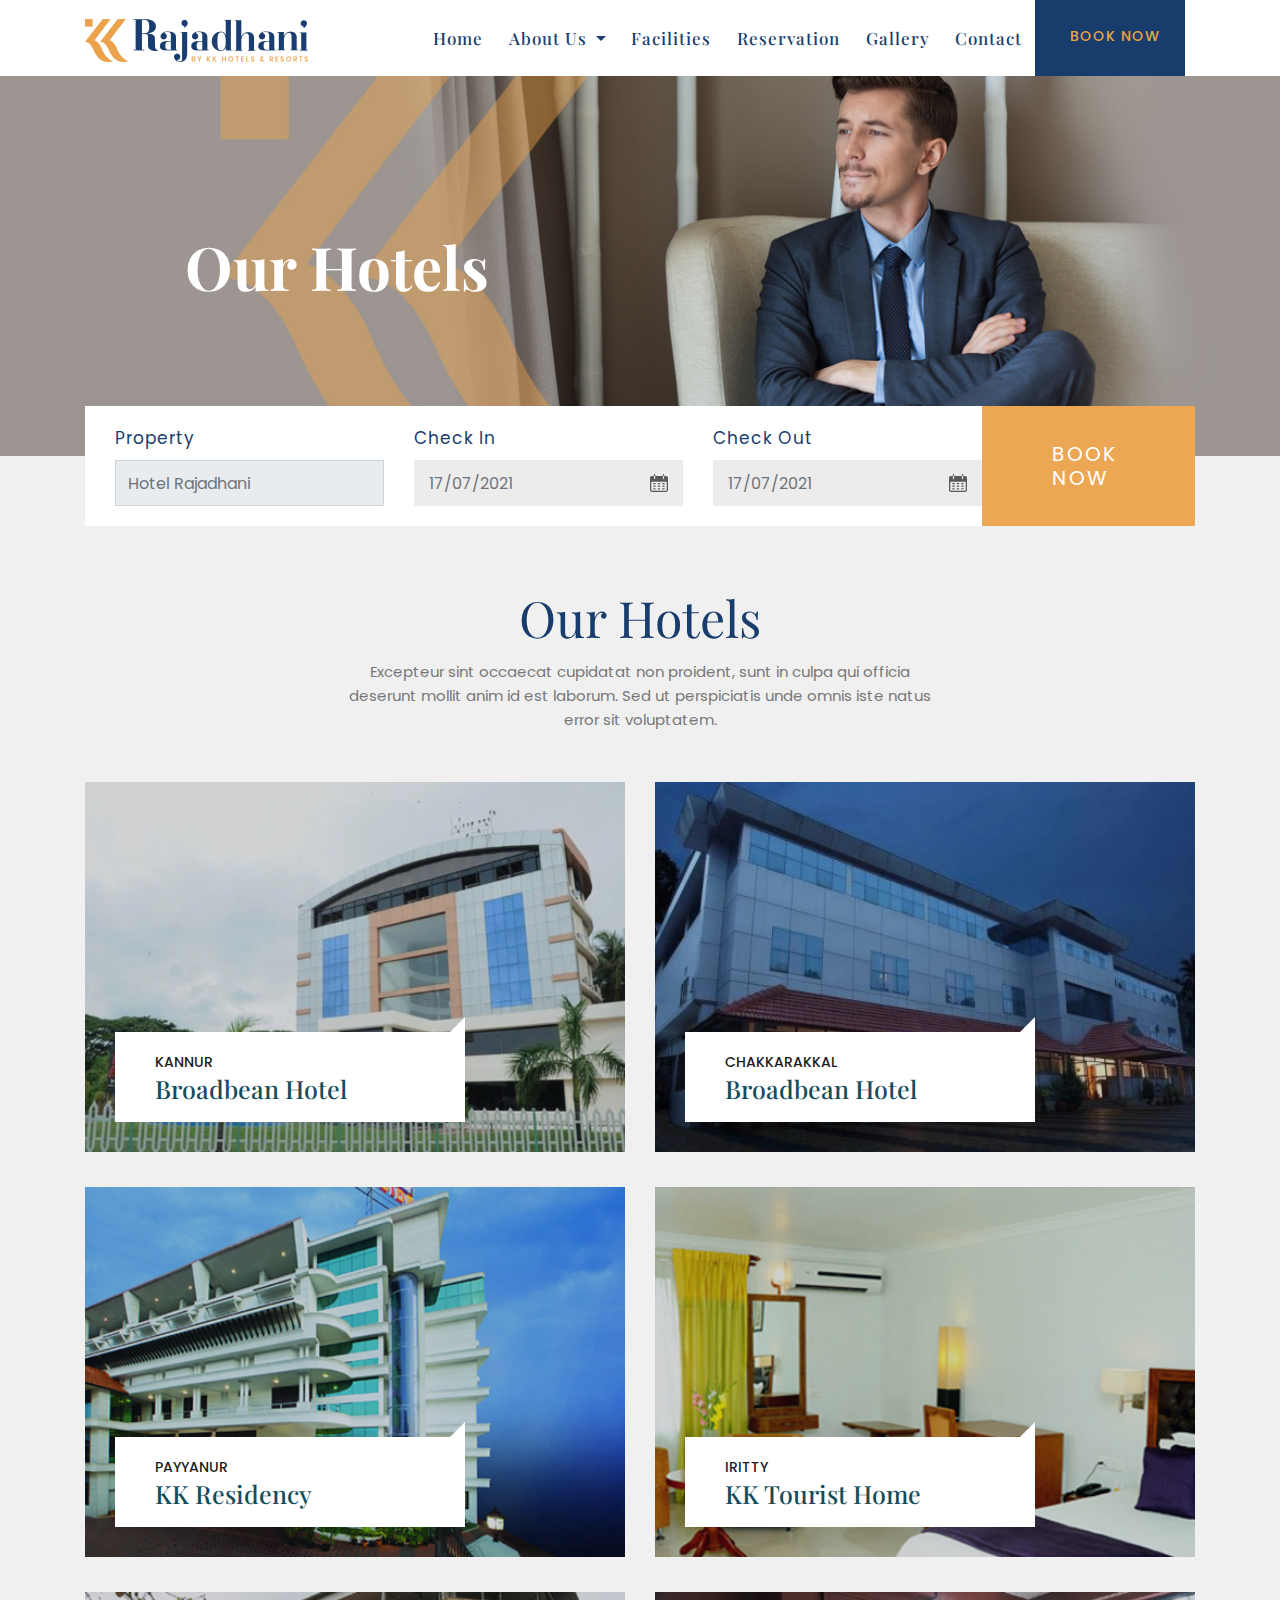
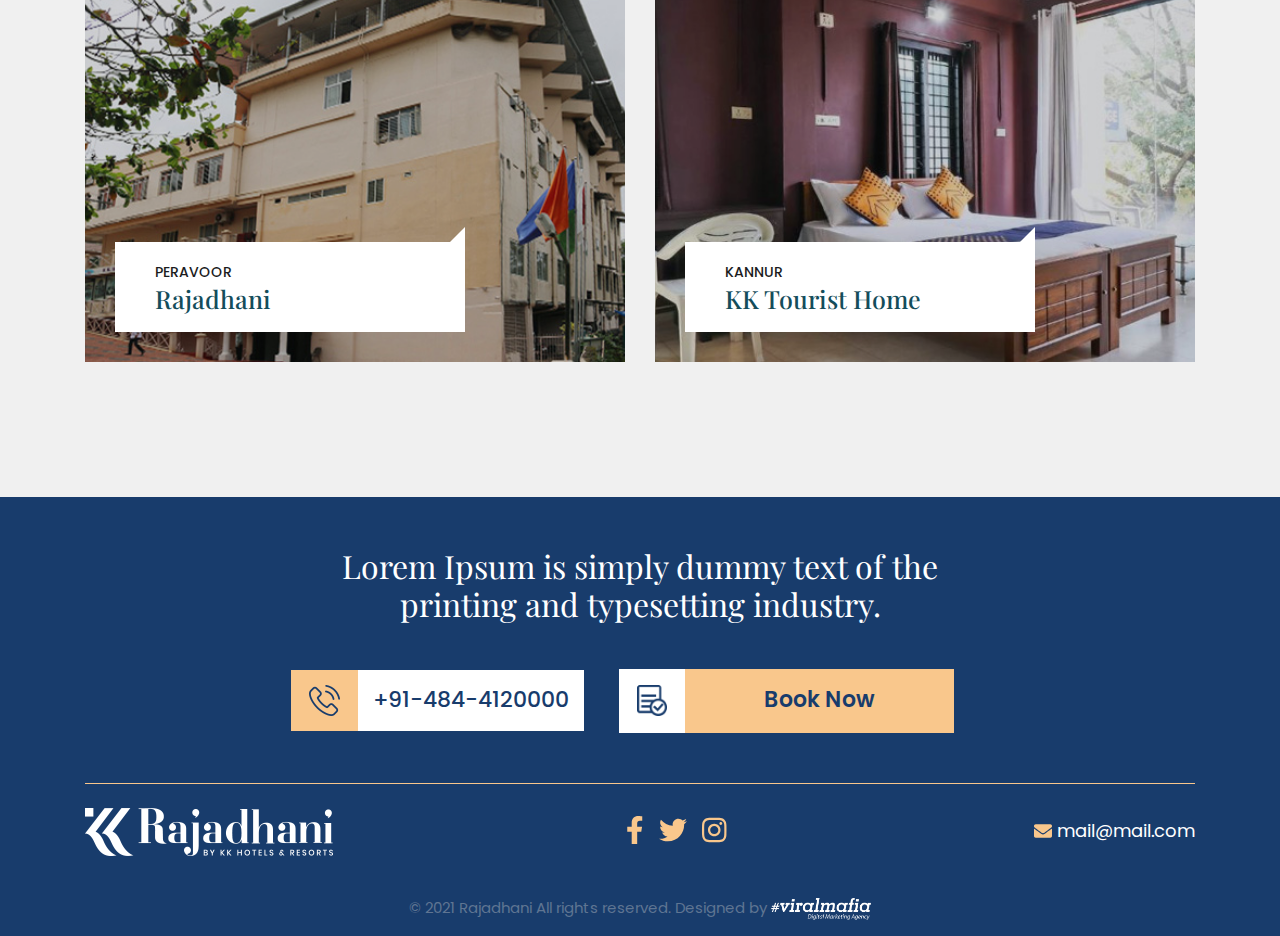
==== about-hotels.html @ 65ef99d2 "about-hotels added" ====
<!doctype html>
<html class="no-js" lang="en">

<head>
    <meta charset="UTF-8">
    <meta name="description" content="">
    <meta http-equiv="X-UA-Compatible" content="IE=edge">
    <meta name="viewport" content="width=device-width, initial-scale=1, shrink-to-fit=no">
    <title>Rajadhani Hotels & Resorts</title>
    <link rel="icon" href="assets/img/favicon.png">
    <!-- Date picker -->
    <link rel="stylesheet" href="assets/css/date.css">
    <link rel="stylesheet" href="assets/css/bootstrap-datepicker.min.css">
    <!-- Style css -->
    <link rel="stylesheet" href="assets/css/style.css">
    <!-- Responsive css -->
    <link rel="stylesheet" href="assets/css/responsive.css">

</head>

<body class="homepage-1">

    <!--====== Scroll To Top Area Start ======-->
    <div id="scrollUp" title="Scroll To Top">
        <!-- <i class="icofont-bubble-up"></i> -->
        <i class="fa fa-angle-up"></i>
    </div>

    <div class="main">
        <!-- ***** Header Start ***** -->
        <header class="navbar navbar-sticky navbar-expand-lg navbar-dark">
            <div class="container position-relative">
                <a class="navbar-brand" href="index.html">
                    <img class="navbar-brand-regular" src="assets/img/logo/rajadhani.png" alt="brand-logo">
                    <img class="navbar-brand-sticky" src="assets/img/logo/rajadhani.png" alt="sticky brand-logo">
                </a>
                <button class="navbar-toggler d-lg-none" type="button" data-toggle="navbarToggler" aria-label="Toggle navigation">
                    <span class="navbar-toggler-icon"></span>
                </button>

                <div class="navbar-inner">
                    <!--  Mobile Menu Toggler -->
                    <button class="navbar-toggler d-lg-none" type="button" data-toggle="navbarToggler" aria-label="Toggle navigation">
                        <span class="navbar-toggler-icon"></span>
                    </button>
                    <nav>
                        <ul class="navbar-nav" id="navbar-nav">
                            <li class="nav-item">
                                <a class="nav-link" href="index.html">Home</a>
                            </li>
                            <li class="nav-item dropdown">
                                <a class="nav-link dropdown-toggle" href="#" id="navbarDropdown-2" role="button" data-toggle="dropdown">
                                    About Us
                                </a>
                                <div class="dropdown-menu mega-menu blog-menu px-3 py-md-3">
                                    <div class="row">
                                        <div class="col-12">
                                            <ul class="single-menu">
                                                <li><a class="dropdown-item" href="about.html">Rajadhani Hotel</a></li>
                                                <li><a class="dropdown-item" href="about-hotels.html">Our Hotels</a></li>
                                            </ul>
                                        </div>
                                    </div>
                                </div>
                            </li>
                            <li class="nav-item">
                                <a class="nav-link" href="facilities.html">Facilities</a>
                            </li>
                            <li class="nav-item">
                                <a class="nav-link" href="reservation.html">Reservation</a>
                            </li>
                            <li class="nav-item">
                                <a class="nav-link" href="gallery.html">Gallery</a>
                            </li>
                            <li class="nav-item">
                                <a class="nav-link" href="contact.html">Contact</a>
                            </li>
                            <li class="nav-item nav-item-popup">
                                <a href="#" class="nav-link nav-link-btn" data-toggle="modal" data-target="#exampleModal0">Book Now</a>
                            </li>
                        </ul>
                    </nav>
                </div>
            </div>
        </header>

        <!-- ***** Breadcrumb area Start ***** -->
        <section class="breadcrumb-area section">
            <div class="container">
                <div class="row">
                    <div class="bread-box">
                        <div class="bread-head"><h1>Our Hotels</h1></div>
                    </div>
                </div>
            </div>
        </section>
        

        <!-- ***** Form Box Area Start ***** -->
        <section class="form-area">
            <div class="container">
                <div class="row">
                    <div class="col-md-12">
                        <div class="form-box">
                            <div class="property-box">
                                <div class="enq-form-outer">
                                    <form action="">
                                        <div class="row">
                                            <div class="col-md-4">
                                                <div class="prop-box">
                                                    <label for="">Property</label>
                                                    <input type="text" placeholder="Hotel Rajadhani" disabled class="form-control">
                                                </div>
                                            </div>
                                            <div class="col-md-4">
                                                <div class="prop-box2">
                                                    <label for="">Check In</label>
                                                    <input class="date_icon form-control" data-date-format="dd/mm/yyyy" id="datepicker" placeholder="17/07/2021" required>
                                                </div>
                                            </div>
                                            <div class="col-md-4">
                                                <div class="prop-box2">
                                                    <label for="">Check Out</label>
                                                    <input class="date_icon form-control" data-date-format="dd/mm/yyyy" id="datepicker2" placeholder="17/07/2021" required>
                                                </div>
                                            </div>
                                        </div>
                                    </form>
                                </div>
                            </div>
                            <div class="form-btn">
                                <a href="#" data-toggle="modal" data-target="#exampleModal0">Book Now </a>
                            </div>
                        </div>
                    </div>
                </div>
            </div>
        </section>

        <!-- ***** About Hotels Area ***** -->
        <section class="about-hotels section ptb_100">
            <div class="container">
                <div class="row">
                    <div class="col-md-12 text-center">
                        <div class="hotels-head">
                            <h1>Our Hotels</h1>
                            <p>Excepteur sint occaecat cupidatat non proident, sunt in culpa qui officia deserunt mollit anim id est laborum. Sed ut perspiciatis unde omnis iste natus error sit voluptatem.</p>
                        </div>
                    </div>
                </div>
                <div class="row">
                    <div class="col-lg-6">
                        <div class="hotel-block">
                            <div class="inner-box">
                                <div class="image-box">
                                    <div class="image-layer image-layer1"></div>
                                </div>
                                <div class="cap-box">
                                    <div class="cap-inner">
                                        <span>Kannur</span>
                                        <h5>Broadbean Hotel</h5>
                                    </div>
                                </div>
                                <div class="hover-box">
                                    <div class="hover-inner">
                                        <h4>Broadbean Kannur</h4>
                                        <div class="text">Lorem ipsum dolor sit amet consectetur adipisicing elit. Itaque aperiam voluptatibus ex! Beatae.</div>
                                        <div class="link-box">
                                            <a href="#">View Website</a>
                                        </div>
                                    </div>
                                </div>
                            </div>
                        </div>
                    </div>
                    <div class="col-lg-6">
                        <div class="hotel-block">
                            <div class="inner-box">
                                <div class="image-box">
                                    <div class="image-layer image-layer2"></div>
                                </div>
                                <div class="cap-box">
                                    <div class="cap-inner">
                                        <span>Chakkarakkal</span>
                                        <h5>Broadbean Hotel</h5>
                                    </div>
                                </div>
                                <div class="hover-box">
                                    <div class="hover-inner">
                                        <h4>Broadbean Chakkarakkal</h4>
                                        <div class="text">Lorem ipsum dolor sit amet consectetur adipisicing elit. Itaque aperiam voluptatibus ex! Beatae.</div>
                                        <div class="link-box">
                                            <a href="#">View Website</a>
                                        </div>
                                    </div>
                                </div>
                            </div>
                        </div>
                    </div>
                    <div class="col-lg-6">
                        <div class="hotel-block">
                            <div class="inner-box">
                                <div class="image-box">
                                    <div class="image-layer image-layer3"></div>
                                </div>
                                <div class="cap-box">
                                    <div class="cap-inner">
                                        <span>Payyanur</span>
                                        <h5>KK Residency</h5>
                                    </div>
                                </div>
                                <div class="hover-box">
                                    <div class="hover-inner">
                                        <h4>KK Residency Payyanur</h4>
                                        <div class="text">Lorem ipsum dolor sit amet consectetur adipisicing elit. Itaque aperiam voluptatibus ex! Beatae.</div>
                                        <div class="link-box">
                                            <a href="#">View Website</a>
                                        </div>
                                    </div>
                                </div>
                            </div>
                        </div>
                    </div>
                    <div class="col-lg-6">
                        <div class="hotel-block">
                            <div class="inner-box">
                                <div class="image-box">
                                    <div class="image-layer image-layer4"></div>
                                </div>
                                <div class="cap-box">
                                    <div class="cap-inner">
                                        <span>Iritty</span>
                                        <h5>KK Tourist Home</h5>
                                    </div>
                                </div>
                                <div class="hover-box">
                                    <div class="hover-inner">
                                        <h4>KK Tourist Home Iritty</h4>
                                        <div class="text">Lorem ipsum dolor sit amet consectetur adipisicing elit. Itaque aperiam voluptatibus ex! Beatae.</div>
                                        <div class="link-box">
                                            <a href="#">View Website</a>
                                        </div>
                                    </div>
                                </div>
                            </div>
                        </div>
                    </div>
                    <div class="col-lg-6">
                        <div class="hotel-block">
                            <div class="inner-box">
                                <div class="image-box">
                                    <div class="image-layer image-layer5"></div>
                                </div>
                                <div class="cap-box">
                                    <div class="cap-inner">
                                        <span>Peravoor</span>
                                        <h5>Rajadhani</h5>
                                    </div>
                                </div>
                                <div class="hover-box">
                                    <div class="hover-inner">
                                        <h4>Rajadhani Peravoor</h4>
                                        <div class="text">Lorem ipsum dolor sit amet consectetur adipisicing elit. Itaque aperiam voluptatibus ex! Beatae.</div>
                                        <div class="link-box">
                                            <a href="#">View Website</a>
                                        </div>
                                    </div>
                                </div>
                            </div>
                        </div>
                    </div>
                    <div class="col-lg-6">
                        <div class="hotel-block">
                            <div class="inner-box">
                                <div class="image-box">
                                    <div class="image-layer image-layer6"></div>
                                </div>
                                <div class="cap-box">
                                    <div class="cap-inner">
                                        <span>Kannur</span>
                                        <h5>KK Tourist Home</h5>
                                    </div>
                                </div>
                                <div class="hover-box">
                                    <div class="hover-inner">
                                        <h4>KK Tourist Home Kannur</h4>
                                        <div class="text">Lorem ipsum dolor sit amet consectetur adipisicing elit. Itaque aperiam voluptatibus ex! Beatae.</div>
                                        <div class="link-box">
                                            <a href="#">View Website</a>
                                        </div>
                                    </div>
                                </div>
                            </div>
                        </div>
                    </div>
                </div>
            </div>
        </section>
        
      

        <!--====== Footer Area Start ======-->
        <footer class="section footer-area overflow-hidden">
            <!-- Footer Top -->
            <div class="footer-top ptb_50">
                <div class="container">
                    <div class="row">
                        <div class="col-12 col-sm-12 col-lg-12 col-md-12  text-center">
                            <div class="footer-adress">
                                <p>Lorem Ipsum is simply dummy 
                                    text of the printing and typesetting industry.</p>
                            </div>
                            <div class="ft-contact-area">
                                <div class="ft-number">
                                    <div class="ft-num-img">
                                        <img src="assets/img/phone.png" alt=""> 
                                    </div>
                                    <div class="ft-num">
                                        <a href="tel:+91-484-4120000"> +91-484-4120000</a>
                                    </div>
                                </div>
                                <div class="ft-booknw">
                                    <div class="ft-book-img">
                                        <img src="assets/img/file.png" alt=""> 
                                    </div>
                                    <div class="ft-bookbtn">
                                        <a href="#" data-toggle="modal" data-target="#exampleModal0"> Book Now</a>
                                    </div>
                                </div>
                            </div>
                        </div>
                    </div>
                </div>
            </div>
            <!-- Footer Bottom -->
            <div class="footer-bottom">
                <div class="container">
                    <div class="row">
                        <!-- <div class="col-12 col-sm-12 col-lg-12 col-md-12 text-center footer-menu-area">
                            <div class="footer-items">
                                <a class="navbar-brand navbar-brand-footer" href="#">
                                    <img class="logo" src="assets/img/logo/color-logo.png" alt="">
                                </a>
                            </div>

                            <div class="mail-social-icons">
                                
                                <ul>
                                    <li>
                                        <a href="" class="text-white-50"><i class="fab fa-facebook-f"></i></a>
                                    </li>
                                    <li>
                                        <a href="" class="text-white-50"><i class="fab fa-twitter"></i></a>
                                    </li>
                                    <li>
                                        <a href="" class="text-white-50"><i class="fab fa-instagram"></i></a>
                                    </li>
                                </ul>
                            </div>

                        </div> -->




                        <div class="col-12">
                            <div class="justify-content-between d-flex py-4 copyright-area-top align-items-center">
                                <div class="ft-logo">
                                    <img src="assets/img/logo/footer-logo.png" alt="">
                                </div>
                                <div class="ft-icons">
                                    <ul>
                                        <li>
                                            <a href="" class="text-white-50"><i class="fab fa-facebook-f"></i></a>
                                        </li>
                                        <li>
                                            <a href="" class="text-white-50"><i class="fab fa-twitter"></i></a>
                                        </li>
                                        <li>
                                            <a href="" class="text-white-50"><i class="fab fa-instagram"></i></a>
                                        </li>
                                    </ul>
                                </div>
                                <div class="ft-mail">
                                    <a href="mailto:mail@mail.com" class="text-white-50"><i class="fa fa-envelope"></i> mail@mail.com</a>
                                </div>
                            </div>
                            <div class="copyright-area d-flex flex-wrap text-center justify-content-center text-center py-3">
                                <div class="copyright-left">&copy; 2021 Rajadhani All rights reserved. Designed by <a href="http://www.theviralmafia.com/?utm_source=rajadhani" target="_blank"> <img src="assets/img/logo/viralmafia-white.svg"></a></div>
                            </div>
                        </div>
                    </div>
                </div>
            </div>
        </footer>
        <!--====== Footer Area End ======-->

        <!--====== Popup area Start ======-->
        <div class="appoint-model">
            <div class="container">
                <div class="col-12">
                    <div class="row">
                        <div class="modal fade order-model" id="exampleModal0" tabindex="-1" role="dialog" aria-hidden="true">
                            <div class="modal-dialog log-sign" role="document">
                                <div class="modal-content">
                                    <div class="modal-header">
                                        <a href="#" class="download-close" data-dismiss="modal" aria-label="Close"><span>X</span></a>
                                    </div>
                                    <div id="letter5">
                                        <div class="letter_inner">
                                            <div class="heading color-b">
                                                <h2>Book Your Room</h2>
                                            </div>
                                            <div class="model-project-details">
                                                <div class="heading color-b">
                                                    <div class="tab-content">
                                                        <div role="tabpanel" class="tab-pane active tab-log" id="profile2">
                                                            <form action="">
                                                                <div class="row">
                                                                    <div class="col-12 col-md-6">
                                                                        <div class="form-group">
                                                                            <label>First Name</label>
                                                                            <input type="text" class="field-input" required>
                                                                        </div>
                                                                    </div>
                                                                    <div class="col-12 col-md-6">
                                                                        <div class="form-group">
                                                                            <label>Last Name</label>
                                                                            <input type="text" class="field-input" required>
                                                                        </div>
                                                                    </div>
                                                                    <div class="col-12 col-md-6">
                                                                        <div class="form-group">
                                                                            <label>Email Address</label>
                                                                            <input type="email" class="field-input" required>
                                                                        </div>
                                                                    </div>
                                                                    <div class="col-12 col-md-6">
                                                                        <div class="form-group">
                                                                            <label>Phone Number</label>
                                                                            <input type="text" class="field-input" required>
                                                                        </div>
                                                                    </div>
                                                                    <div class="col-12 col-md-6">
                                                                        <div class="form-group">
                                                                            <label for="">Check In</label>
                                                                            <div class="datepicker">
                                                                                <input class="date_icon date_icon_popup form-control" data-date-format="dd/mm/yyyy" id="datepicker3" placeholder="17/07/2021" required>
                                                                            </div>
                                                                        </div>
                                                                    </div>
                                                                    <div class="col-12 col-md-6">
                                                                        <div class="form-group">
                                                                            <label for="">Check Out</label>
                                                                            <div class="datepicker">
                                                                                <input class="date_icon date_icon_popup form-control" data-date-format="dd/mm/yyyy" id="datepicker4" placeholder="17/07/2021" required>
                                                                            </div>
                                                                        </div>
                                                                    </div>

                                                                </div>
                                                                <div class="row">
                                                                    <div class="col-md-12 text-center">
                                                                        <div class="popup-btn">
                                                                            <a href="#">Submit</a>
                                                                        </div>
                                                                    </div>
                                                                </div>
                                                            </form>
                                                        </div>
                                                    </div>
                                                </div>
                                            </div>
                                        </div>
                                    </div>
                                </div>
                            </div>
                        </div>
                    </div>
                </div>
            </div>
        </div>

    </div>


    <!-- ***** All jQuery Plugins ***** -->

    <!-- jQuery(necessary for all JavaScript plugins) -->
    <script src="assets/js/jquery/jquery-3.3.1.min.js"></script>

    <!-- Bootstrap js -->
    <script src="assets/js/bootstrap/popper.min.js"></script>
    <script src="assets/js/bootstrap/bootstrap.min.js"></script>

    <!-- Datepicker -->
    <script src="assets/js/datepicker/bootstrap-datepicker.min.js"></script>

    <!-- Plugins js -->
    <script src="assets/js/plugins/plugins.min.js"></script>

    <!-- Active js -->
    <script src="assets/js/active.js"></script>

</body>

</html>
---- assets/css/date.css ----
.datepicker {

    font-size: 0.875em;

}

/* solution 2: the original datepicker use 20px so replace with the following:*/



.datepicker td, .datepicker th {

    width: 1.5em;

    height: 1.5em;

}



.datepicker th {

font-weight: 500

}



.datepicker table tr td.active.active {

background: #2878eb !important

}



.datepicker table tr td.highlighted {

background: #fff !important

}



.datepicker table tr td.today {

background: #071739 !important; color:#fff !important

}



.datepicker .datepicker-switch {

width: 204px !important

}



.datepicker td, .datepicker th {

height: 35px !important

}
---- assets/css/style.css ----
/* ************************************************************
******* :: INDEX OF CSS :: *******
:: 1.0 WEB FONTS
:: 2.0 IMPORT ALL CSS
:: 3.0 GLOBAL CSS
:: 4.0 COMMON CSS
:: 5.0 PRELOADER CSS
:: 6.0 SCROLL TO TOP AREA CSS
:: 7.0 HEADER AREA CSS
:: 8.0 WELCOME AREA CSS
:: 9.0 ABOUT AREA CSS
:: 10.0 FACILITIES AREA CSS
:: 11.0 ROOMS AREA CSS
:: 12.0 SERVICES AREA CSS
:: 12.0 TESTIMONIALS AREA CSS
:: 13.0 Book AREA CSS
:: 14.0 FOOTER AREA CSS
:: 15.0 FORM BOX AREA CSS
:: 16.0 NEW CHANGE CSS
:: 17.0 ABOUT PAGE 
:: 18.0  DESTINATIONS PAGE 
:: 19.0  FACILITIES PAGE 
:: 20.0  CONTACT PAGE 
:: 21.0  RESERVATION PAGE
:: 22.0  POPUP AREA
:: 23.0 TESTIMONIALS PAGE  
:: 24.0 NEWS PAGE 
:: 25.0 SINGLE NEWS PAGE
:: 26.0 GALLERY PAGE CS
:: 27.0 ABOUT HOTELS PAGE
****************************** */

/* ******************************
:: 1.0 WEB FONTS
****************************** */
@import url('https://fonts.googleapis.com/css?family=Poppins:300,400,500,600,700&display=swap');
@import url('https://fonts.googleapis.com/css2?family=Playfair+Display:wght@400;500;600;700&display=swap');

/* font-family: 'Playfair Display', serif; */


/* ******************************
:: 2.0 IMPORT ALL CSS
****************************** */
@import url(bootstrap.min.css);
@import url(et-line.css);
@import url(icofont.min.css);
@import url(all.min.css);
@import url(animate.min.css);
@import url(aos.css);
@import url(owl.carousel.min.css);
@import url(slick.css);
@import url(jquery.fancybox.min.css);
@import url(custom-animate.css);

/* ******************************
:: 3.0 GLOBAL CSS
****************************** */
* {
    margin: 0;
    padding: 0;
}

body {
    font-family: 'Poppins', sans-serif;
    font-size: 14px;
    line-height: 24px;
    font-weight: 400;
    color: #777;
}

.main {
    overflow: hidden;
}

section,
.section {
    position: relative;
}

.container {
    width: 100%;
    margin: 0 auto;
}


h1,
h2,
h3,
h4,
h5,
h6 {
    font-weight: 400;
    color: #1c144e;
    margin-bottom: 0;
    font-family: 'Playfair Display', serif;;
}

h1 {
    font-size: 4em;
    font-weight: 400;
    line-height: 1.2;
}

h2 {
    font-size: 40px;
    line-height: 1.2;
}

h3 {
    font-size: 20px;
    line-height: 1.2;
}

h4 {
    font-size: 20px;
}

h5 {
    font-size: 16px;
}

h6 {
    font-size: 14px;
    font-weight: 400;
}

p {
    font-size: 14px;
    font-weight: 400;
    line-height: 24px;
    color: #777;
    margin-bottom: 0;
}

a {
    color: #444;
}

a:hover {
    color: #0056b3;
}

a,
a:hover,
a:focus,
.btn:focus {
    text-decoration: none;
    outline: none;
    -webkit-box-shadow: none;
    box-shadow: none;
}

ol,
ul {
    margin: 0;
    padding: 0;
}

ol li,
ul li {
    list-style: none;
}

img {
    height: auto;
    max-width: 100%;
}

.text-primary {
    color: #2d3136 !important;
}

/* ******************************
:: 4.0 COMMON CSS
****************************** */
.fw-3 {
    font-weight: 300;
}

.fw-4 {
    font-weight: 400;
}

.fw-5 {
    font-weight: 500;
}

.fw-6 {
    font-weight: 600;
}

.fw-7 {
    font-weight: 700;
}

.op-5 {
    opacity: 0.5;
}

.avatar-sm {
    height: 3rem;
    width: 3rem;
}

.avatar-md {
    height: 4rem;
    width: 4rem;
}

.avatar-lg {
    height: 5rem;
    width: 5rem;
}

.h-100vh {
    height: 100vh;
}

.pos-abs-top-right {
    position: absolute;
    top: 0;
    right: 0;
    left: auto;
    bottom: auto;
}

.radius-100 {
    border-radius: 100px !important;
}

.bg-img {
    background-position: center center;
    background-size: cover;
    background-repeat: no-repeat;
}

.dsp-tc {
    display: table-cell;
    vertical-align: middle;
}

.owl-carousel .owl-item img {
    width: auto;
}

.owl-prev:focus,
.owl-next:focus {
    outline: none;
}

.tooltip > .tooltip-inner {
    background-color: #00cff2;
    padding: 6px;
}

.tooltip-arrow,
.tooltip.top .tooltip-arrow {
    border-top-color: #00cff2;
}

.inner-wrapper {
    min-height: 100vh;
    width: 100%;
}

/*SECTION HEADING*/
.section-heading {
    margin-bottom: 60px;
}

.section-heading > h2 {
    position: relative;
}

.section-heading > h2::after {
    position: absolute;
    content: '';
    height: 2px;
    width: 70px;
    bottom: -15px;
    left: 50%;
    -webkit-transform: translateX(-50%);
    transform: translateX(-50%);
}

/*HEADINGS*/
.headings span {
    color: #444;
    font-weight: 500;
    -webkit-transform: rotate(-90deg);
    transform: rotate(-90deg);
    letter-spacing: 1px;
    margin-left: -30px;
}

/*SECTION PADDING*/
.pt_0 {
    padding-top: 0;
}

.ptb_50 {
    padding: 50px 0;
}

.ptb_80 {
    padding: 80px 0;
}

.ptb_100 {
    padding: 100px 0;
}

.ptb_120 {
    padding: 120px 0;
}

.ptb_150 {
    padding: 150px 0;
}

.ptb_180 {
    padding: 180px 0;
}

.color-primary {
    color: #007bff;
}

.color-secondary {
    color: #e03737 !important;
}


/* ******************************
:: 5.0 PRELOADER AREA CSS
****************************** */
#preloader {
    position: fixed;
    top: 0;
    left: 0;
    width: 100%;
    height: 100%;
    background: #fff !important;
    z-index: 9999;
}

#loader {
    display: block;
    position: relative;
    left: 50%;
    top: 50%;
    width: 150px;
    height: 150px;
    margin: -75px 0 0 -75px;
    border-radius: 50%;
    border: 3px solid transparent;
    border-top-color: #9370DB;
    -webkit-animation: spin 2s linear infinite;
    animation: spin 2s linear infinite;
}

#loader:before {
    content: "";
    position: absolute;
    top: 5px;
    left: 5px;
    right: 5px;
    bottom: 5px;
    border-radius: 50%;
    border: 3px solid transparent;
    border-top-color: #BA55D3;
    -webkit-animation: spin 3s linear infinite;
    animation: spin 3s linear infinite;
}

#loader:after {
    content: "";
    position: absolute;
    top: 15px;
    left: 15px;
    right: 15px;
    bottom: 15px;
    border-radius: 50%;
    border: 3px solid transparent;
    border-top-color: #FF00FF;
    -webkit-animation: spin 1.5s linear infinite;
    animation: spin 1.5s linear infinite;
}

@-webkit-keyframes spin {
    0% {
        -webkit-transform: rotate(0deg);
        transform: rotate(0deg);
    }

    100% {
        -webkit-transform: rotate(360deg);
        transform: rotate(360deg);
    }
}

@keyframes spin {
    0% {
        -webkit-transform: rotate(0deg);
        transform: rotate(0deg);
    }

    100% {
        -webkit-transform: rotate(360deg);
        transform: rotate(360deg);
    }
}

@media (max-width: 767px) {
    #loader {
        width: 100px;
        height: 100px;
        margin: -50px 0 0 -50px;
    }
}

/* ******************************
:: 6.0 SCROLL TO TOP AREA CSS
****************************** */
#scrollUp {
    position: fixed;
    right: 1%;
    bottom: 3%;
    height: 40px;
    width: 40px;
    line-height: 40px;
    border-radius: 3px;
    background-color: #183c6c;
    text-align: center;
    cursor: pointer;
    z-index: 500;
    display: none;
}

#scrollUp > i {
    font-size: 24px;
    line-height: 38px;
    display: block;
    color: #fff;
}

#scrollUp svg{
    color: #fff;
    font-size: 18px;
}

#scrollUp:hover {
    -webkit-transform: translateY(-3px);
    transform: translateY(-3px);
}

/* ******************************
:: 7.0 HEADER AREA CSS
****************************** */
.hero-wrapper .svg-clipped {
    -webkit-clip-path: url(#svgPath);
    clip-path: url(#svgPath);
    height: 100%;
    z-index: -1;
}

.navbar {
    /* position: absolute; */
    top: 0;
    left: 0;
    right: 0;
    padding-top: 0;
    padding-bottom: 0;
    z-index: 999;
    -webkit-transition: .3s;
    transition: .3s;
    /* background: transparent; */
    background-color: #fff;
}

.navbar .navbar-nav .nav-link {
    padding-right: 1rem;
    padding-left: 1rem;
    -webkit-transition: .3s;
    transition: .3s;
}

.navbar .navbar-nav .nav-link-btn:hover{
    color: #fff !important;
}

.navbar.navbar-light .navbar-nav .nav-link {
    color: #7e8085;
}

.navbar.navbar-light .navbar-nav .nav-link:hover,
.navbar.navbar-light .navbar-nav .nav-link:focus,
.navbar.navbar-light .navbar-nav .nav-link.active,
.navbar.navbar-light .navbar-nav .nav-link.current-menu-item {
    color: #2c2e30;
}

.navbar .navbar-brand-sticky {
    display: none;
}

.navbar-sticky {
    -webkit-transition: none;
    transition: none;
}

.navbar-sticky-transitioned {
    -webkit-transition: .3s;
    transition: .3s;
}

.navbar-sticky-moved-up {
    position: fixed;
    top: 0;
    background: #fff;
    margin-top: -100px;
}

[data-theme=dark] .navbar-sticky-moved-up {
    background: #01081f;
    -webkit-box-shadow: 0 4px 25px rgba(30, 39, 69, 0.3), 0 1px 0px rgba(30, 39, 69, 0.4);
    box-shadow: 0 4px 25px rgba(30, 39, 69, 0.3), 0 1px 0px rgba(30, 39, 69, 0.4);
}

.navbar-sticky-on {
    margin-top: 0;
    -webkit-transition: .3s;
    transition: .3s;
    -webkit-box-shadow: rgba(0, 0, 0, 0.1) 0px 0px 20px;
    box-shadow: rgba(0, 0, 0, 0.1) 0px 0px 20px;
}

.navbar-sticky-on .navbar-brand-regular {
    display: none;
}

.navbar-sticky-on .navbar-brand-sticky {
    display: inline;
}

/*NAVBAR DARK*/
.navbar-dark .navbar-nav .nav-link {
    /* color: #ffffff; */
    font-size: 1.18rem;
    color: #183c6c;
}

.navbar-dark .btn-outline {
    color: #fff;
}

.navbar-dark.navbar-sticky-on .navbar-nav .nav-link {
    color: #7e8085;
    text-shadow: none;
}

.navbar-dark.navbar-sticky-on .navbar-nav .nav-link-btn{
    color: #fff; 
    margin-top: 15px;
}

.navbar-dark.navbar-sticky-on .navbar-nav .nav-link-btn:hover{
    color: #fff !important;
}

[data-theme=dark] .navbar-dark.navbar-sticky-on .navbar-nav .nav-link {
    color: #e7eaee;
}

.navbar-dark.navbar-sticky-on .navbar-nav .nav-link:hover,
.navbar-dark.navbar-sticky-on .navbar-nav .nav-link:focus,
.navbar-dark.navbar-sticky-on .navbar-nav .nav-link.active,
.navbar-dark.navbar-sticky-on .navbar-nav .nav-link.current-menu-item {
    color: #144d5b;
}
.navbar-dark.navbar-sticky-on .navbar-nav .nav-link-btn:focus,
.navbar-dark.navbar-sticky-on .navbar-nav .nav-link-btn.active,
.navbar-dark.navbar-sticky-on .navbar-nav .nav-link-btn.current-menu-item {
    color: #fff;
}

[data-theme=dark] .navbar-dark.navbar-sticky-on .navbar-nav .nav-link:hover,
[data-theme=dark] .navbar-dark.navbar-sticky-on .navbar-nav .nav-link:focus,
[data-theme=dark] .navbar-dark.navbar-sticky-on .navbar-nav .nav-link.active,
[data-theme=dark] .navbar-dark.navbar-sticky-on .navbar-nav .nav-link.current-menu-item {
    color: #D2D5DA;
}

.nav-link-btn{
    font-size: 14px !important;
    text-transform: uppercase;
    letter-spacing: 2px;
    margin-top: 20px;
    margin-left: 10px;
    color: #eba24a !important;
    padding: 4px 25px !important;
    font-family: 'Poppins', sans-serif !important;
}

.navbar-brand{
    padding-top: .65rem;
}

.navbar-inner nav{
    /* background: #000000;
    opacity: 57%; */
    /* background-color: rgb(0 0 0 / 48%); */
    padding: 0 10px;
}


.navbar-sticky-on .navbar-inner nav{
    background-color: transparent;
    opacity: inherit;
    padding: 0;
}

.mega-menu.blog-menu{
    width: 270px;
    margin: 0;
    left: 50%;
    transform: translateX(-50%);
    overflow: hidden;
    background: rgba(0,0,0,.9);
    opacity: 1;
}

.mega-menu.blog-menu::before{
    content: "";
    position: absolute;
    width: 0;
    height: 0;
    border-left: 10px solid transparent;
    border-right: 10px solid transparent;
    border-bottom: 10px solid transparent;
    left: 24px;
    top: -10px;
    opacity: 1;
    border-bottom-color: rgba(0,0,0,.9);
}

@media(min-width: 992px){
    .dropdown:hover .mega-menu {
        display: block;
        -webkit-animation: dropdownAnimation 0.3s ease-in-out;
        animation: dropdownAnimation 0.3s ease-in-out;
    }
}

@-webkit-keyframes dropdownAnimation {
    0% {
        left: 50%;
        -webkit-transform: translateX(-50%) translateY(20px);
        transform: translateX(-50%) translateY(20px);
        visibility: hidden;
        opacity: 0;
    }

    100% {

        visibility: visible;
        opacity: 1;
        left: 50%;
        -webkit-transform: translateX(-50%) translateY(0);
        transform: translateX(-50%) translateY(0);
    }
}

@keyframes dropdownAnimation {
    0% {
        left: 50%;
        -webkit-transform: translateX(-50%) translateY(20px);
        transform: translateX(-50%) translateY(20px);
        visibility: hidden;
        opacity: 0;
    }

    100% {

        visibility: visible;
        opacity: 1;
        left: 50%;
        -webkit-transform: translateX(-50%) translateY(0);
        transform: translateX(-50%) translateY(0);
    }
}

.single-menu li a{
    transition: all .3s ease;
}

.single-menu li:hover a{
    color: #fff;
    background-color: #f9c78c;
}

.nav-item-popup{
    background: #183c6c;
}

/* ******************************
:: 8.0 WELCOME AREA CSS
****************************** */
.welcome-area{
    background-image: url(../img/banner/banner.jpg);
    /* background-position: center; */
    background-size: cover;
    background-position: center;
    background-repeat: no-repeat;
    height: 85vh;
}

.welcome-intro{
    position: relative;
    /* top: 150px; */
    bottom: -120px;
}

@media(max-width: 1440px){
    .welcome-intro{
        bottom: -100px;
    }
}

@media(max-width: 1439px) and (min-width:1200px){
    .welcome-intro{
        bottom: -75px;
    }
    .welcome-intro h1{
        font-size: 52px !important;
    }
    .welcome-intro h1::before{
        right: 18% !important;
    }
    .welcome-intro h1::after{
        left: 18% !important;
    }
    .banner-slider .owl-dots{
        bottom: 65px !important;
    }
}

@media(max-width: 1199px) and (min-width:992px){
    .welcome-intro{
        bottom: 0px;
    }
}

.welcome-intro .k-logo img{
    margin: 0 auto;
}

.welcome-intro h1{
    color: #ffffff;
    font-size: 60px;
    font-weight: 400;
    margin-top: 18px;
    position: relative;
}

.welcome-intro h1::before{
    position: absolute;
    content: "";
    background-color: #eca755;
    right: 14%;
    height: 1px;
    width: 6%;
    top: 55%;
}

.welcome-intro h1::after{
    position: absolute;
    content: "";
    background-color: #eca755;
    left: 14%;
    height: 1px;
    width: 6%;
    top: 55%;
}

.welcome-intro > h3 {
    font-size: 30px;
    color: #fff;
    text-transform: uppercase;
    font-weight: 500;
    margin-bottom: 15px;
}

.welcome-intro p{
    color: #fff;
    font-size: 20px;
    font-weight: 200;
    position: relative;
    display: flex;
    align-items: center;
}

.welcome-intro p::before{
    position: absolute;
    content: "";
    background-color: #fff;
    width: 12%;
    right: 100px;
    height: 1px;
}

.homepage-1 .welcome-thumb {
    max-width: 250px;
    padding-top: 70px;
}

.welcome-area .video-icon {
    position: absolute;
    top: 50%;
    left: 70%;
    -webkit-transform: translateY(-50%);
    transform: translateY(-50%);
}

.play-btn {
    position: relative;
    display: inline-block;
    height: 100px;
    width: 100px;
    background-color: #fff;
    border-radius: 50%;
}

.btn-circle {
    position: absolute;
    top: 0;
    left: 0;
    right: 0;
    bottom: 0;
    height: 100%;
    width: 100%;
    border-radius: 50%;
    background-color: rgba(255, 255, 255, 0.2);
}

.play-icon {
    font-size: 22px;
    color: #1c144e;
    position: absolute;
    top: 50%;
    left: 50%;
    -webkit-transform: translate(-50%, -50%);
    transform: translate(-50%, -50%);
}

@-webkit-keyframes grow {
    from {
        -webkit-transform: scale(1);
        transform: scale(1);
        opacity: 1;
    }

    to {
        -webkit-transform: scale(1.5);
        transform: scale(1.5);
        opacity: 0;
    }
}

@keyframes grow {
    from {
        -webkit-transform: scale(1);
        transform: scale(1);
        opacity: 1;
    }

    to {
        -webkit-transform: scale(1.5);
        transform: scale(1.5);
        opacity: 0;
    }
}

.play-animation {
    -webkit-animation: grow 3s infinite;
    animation: grow 3s infinite;
}

.animation-short {
    -webkit-animation-delay: .5s;
    animation-delay: .5s;
}

.homepage-1 .video-icon {
    display: grid;
}

.homepage-1 .video-icon .play-btn {
    background-color: #0056b3;
}

.homepage-1 .video-icon .btn-circle {
    background-color: rgba(0, 86, 179, 0.2);
}

.homepage-1 .video-icon .play-icon {
    color: #fff;
}

.banner-slider{
    position: relative;
}

.banner-slider .owl-dots{
    position: absolute;
    bottom: 100px;
    left: 50%;
    transform: translate(-50%,-50%);
}

.banner-slider .owl-dots button{
    background-color: #eca755 !important;

}

.banner-slider .owl-dots button.active{
    background-color: #eca755 !important;
}


/* ******************************
:: 9.0 ABOUT AREA CSS
****************************** */
.about-area{
    padding: 130px 0 100px;
    margin-top: -70px;
    z-index: 10;
    background: #183c6c;
}

.about-content-area{
    padding-left: 25px;
}

.about-content-area h4{
    color: #eca755;
}

.about-content-area h1{
    position: relative;
    color: #fff;
    font-size: 50px;
    margin-bottom: 50px;
}

.about-content-area h1::before{
    position: absolute;
    bottom: -15px;
    content: "";
    background: #eca755;
    width: 60px;
    height: 2px;
    left: 50%;
    transform: translate(-50%,-50%);
}

.about-content-area p{
    color: #fff;
    font-family: 'Playfair Display', serif;
    font-size: 18px;
    line-height: 30px;
    max-width: 982px;
    margin: 0 auto;
}

.about-content-area .about-link{
    margin-top: 50px;
}

.about-content-area .about-link a{
    background-color: transparent;
    color: #eca755;
    border: 1px solid #eca755;
    font-size: 16px;
    text-transform: uppercase;
    padding: 10px 30px;
    letter-spacing: 2px;
    transition: all .3s ease;
}

.about-content-area .about-link a:hover{
    background-color: #eca755;
    color: #fff;
}

/* ******************************
:: 11.0 ROOMS AREA CSS
****************************** */
.rooms-img{
    background-position: center;
    background-size: cover;
    height: 700px;
    position: relative;
}

.room-one{
    background-image: url(../img/rooms/room.jpg);
}

.room-two{
    background-image: url(../img/rooms/room2.jpg);
}

.image-name{
    position: relative;
    height: 700px;
}

.image-name h2{
    color: #fff;
    position: absolute;
    bottom: 16%;
    left: 8%;
    font-size: 45px;
}

.rooms-content{
    padding: 100px 100px 75px;
    padding-left: 250px;
}

.rooms-content h1{
    position: relative;
    color: #183c6c;
    font-size: 50px;
    line-height: 1;
    margin-bottom: 50px;
}

.rooms-content h1::before{
    position: absolute;
    content: "";
    left: 0;
    bottom: -20px;
    background-color: #eca755;
    height: 3px;
    width: 50px;
}

.rooms-content p{
    color: #363636;
    font-family: 'Playfair Display', serif;
    font-size: 16px;
    line-height: 28px;
}

.rooms-content .rooms-btn{
    margin-top: 75px;
}

.rooms-content .rooms-btn a{
    color: #fff;
    background: #183c6c;
    text-transform: uppercase;
    padding: 25px 60px;
    font-size: 20px;
    letter-spacing: 2px;
    transition: all .3s ease;
    border: 1px solid #183c6c;
}

.rooms-content .rooms-btn a:hover{
    background-color: transparent;
    color: #183c6c;
}

.single-room{
    position: relative;
}

.rooms-slider{
    position: relative;
}

.rooms-slider .owl-nav{
    position: absolute;
    bottom: 35px;
    left: 8%;
}

.rooms-slider .owl-nav button{
    width: 45px;
    height: 45px;
    border: 1px solid #ababab !important;
    border-radius: 50%;
    transition: all .3s ease;
    margin-right: 10px;
}

.rooms-slider .owl-nav button span{
    font-size: 50px;
    line-height: 35px;
}

.rooms-slider .owl-nav [class*=owl-]:hover {
    background: #183c6c;
    border: 1px solid #183c6c !important;
    color: #fff;
}

/* ******************************
:: 12.0 SERVICES AREA CSS
****************************** */
.services-area{
    background: #f0f0f0;
}

.service-head h1{
    color: #183c6c;
    margin-bottom: 50px;
    font-size: 55px;
    letter-spacing: 1px;
}

.service-box{
    background: #fff;
    box-shadow: 0 4px 8px rgb(0 0 0 / 6%);
    transition: all .3s ease;
    margin: 0 15px 30px;
}

.service-content h3{
    color: #183c6c;
    padding: 35px 0;
    font-size: 28px;
}

.service-img img{
    width: 100%;
}

/* ******************************
:: 13.0 TESTIMONIALS AREA CSS
****************************** */
.testi-left-img{
    background-image: url(../img/testi-bg.jpg);
    background-position: center;
    background-size: cover;
    height: 780px;
}

.test-left-color{
    background: #f9c78c;
}

.testi-content-side{
    padding: 136px 0 136px 55px;
}

.testi-quote{
    display: flex;
    position: absolute;
    right: 100px;
    top: 20px;
}

.testi-text p{
    font-size: 20px;
    line-height: 30px;
    color: #183c6c;
    position: relative;
    text-indent: 5px;
    font-family: 'Playfair Display', serif;
    max-width: 500px;
    letter-spacing: 1px;
    margin-bottom: 50px;
}

.testi-text p img{
    display: inline-table !important;
    position: relative;
    margin-top: -32px;
}

.testi-name{
    margin-bottom: 50px;
}

.testi-name h2{
    font-family: 'Poppins', sans-serif;
    color: #183c6c;
    font-size: 25px;
    font-weight: 500;
    margin-bottom: 4px;
}

.testi-name span{
    color: #183c6c;
    font-size: 20px;
}

.testi-head{
    margin-bottom: 20px;
}

.testi-head h1{
    font-size: 40px;
    color: #183c6c;
    letter-spacing: 2px;
    font-weight: 500;
    margin-bottom: 50px;
}

.single-client-testi{
    position: relative;
    width: 100%;
}

.single-box{
    position: relative;
    padding-top: 25px;
    border-radius: 10px;
    max-width: 1000px;
    margin: 0 auto;
}

.testi-box-slider .owl-nav{
    display: block;
}

.testi-box-slider .owl-nav button {
    height: 45px;
    width: 45px;
    border-radius: 50%;
    border: 1px solid #183c6c !important;
    margin-right: 8px;
    outline: none;
}

.testi-box-slider .owl-nav button.active{
    background-color: #fff !important;
}

.testi-box-slider .owl-nav button span{
    font-size: 45px;
}

.testi-box-slider .owl-nav [class*=owl-]:hover{
    background: #183c6c;
    color: #fff;
}

/* ******************************
:: 13.0 Book AREA CSS
****************************** */
.book-area{
    position: relative;
    padding-bottom: 100px;
    background-image: url(../img/book/book-ng.jpg);
    background-position: center;
    background-size: cover;
    background-repeat: no-repeat;
}

.book-box{
    max-width: 700px;
    padding: 80px 50px 50px 80px;
}

.book-box .header{
    margin-bottom: 60px;
}

.book-box .header h3{
    color: #676767;
    font-size: 30px;
    font-weight: 600;
    line-height: 1.3;
}

.call-btn{
    display: flex;
    align-items: center;
}

.call-btn .call{
    margin-right: 50px;
}

.call-btn .call span{
    color: #9b1b44;
    font-size: 28px;
    font-weight: 500;
}

.call-btn .call a{
    color: #9b1b44;
    font-size: 28px;
    font-weight: 600;
}

.call-btn .call a:hover{
    color: #001b24;
    text-decoration: underline;
}

.call-btn .bk-nw a{
    font-size: 22px;
    text-transform: uppercase;
    background: #9b1b44;
    color: #fff;
    padding: 20px 60px;
    font-weight: 600;
    letter-spacing: 1px;
    transition: all .3s ease;
}

.call-btn .bk-nw a:hover{
    color: #ffffff;
    background-color: #195a62;
}


/* ******************************
:: 14.0 FOOTER AREA CSS
****************************** */
.footer-area {
    background-color: #183c6c;
}

.copyright-area {
    color: rgba(255, 255, 255, 0.8);
}

.copyright-area-top{
    border-top: 1px solid #f9c78c;
}

.footer-area  .footer-items{
    margin-top: 25px;
}

.footer-area  .footer-items ul{
    display: flex;
    justify-content: center;
}

.footer-area  .footer-items ul li a{
    font-size: 17px;
}

.footer-area .footer-items a:hover,
.footer-area .footer-items a:focus,
.footer-area .copyright-area a:hover,
.footer-area .copyright-area a:focus {
    color: #9b1b44 !important;
}

.footer-area .mail-social-icons{
    display: flex;
    justify-content: center;
    margin-top: 32px;
}

.footer-area .mail-social-icons a{
    margin-right: 15px;
    font-size: 18px;
}

.footer-area .mail-social-icons a:hover{
    color: #9b1b44 !important;
}

.footer-area .mail-social-icons ul{
    display: flex;
}

.footer-area .mail-social-icons ul li a{
    font-size: 30px;
}

.copyright-area a img{
    max-width: 100px;
}

.footer-adress p{
    color: #fff;
    font-size: 32px;
    text-align: center;
    font-family: 'Playfair Display', serif;
    max-width: 600px;
    margin: 0 auto;
    line-height: 1.2;
}

.ft-contact-area{
    display: flex;
    margin-top: 45px;
    justify-content: center;
    align-items: center;
}

.ft-contact-area .ft-number,
.ft-contact-area .ft-booknw{
    background: #fff;
    display: flex;
    margin-right: 35px;
    align-items: center;
}

.ft-contact-area .ft-number .ft-num-img{
    background: #f9c78c;
    padding: 15px 18px; 
}

.ft-contact-area .ft-number .ft-num{
    padding: 15px;
}

.ft-contact-area .ft-booknw .ft-book-img,
.ft-contact-area .ft-booknw .ft-bookbtn{
    padding: 15px 18px;
}

.ft-contact-area .ft-booknw .ft-bookbtn{
    background: #f9c78c;
    border: 1px solid #f9c78c;
    padding: 18px;
}

.ft-contact-area .ft-booknw .ft-book-img img{
    max-width: 30px;
}

.ft-contact-area .ft-booknw .ft-bookbtn:hover{
    background-color: #183c6c;
    border: 1px solid #f9c78c;
}

.ft-contact-area .ft-booknw .ft-bookbtn a:hover{
    color: #f9c78c;
}

.ft-contact-area .ft-booknw .ft-bookbtn a{
    color: #183c6c;
    font-size: 22px;
    font-weight: 600;
    padding: 20px 60px;
}

.ft-contact-area .ft-num a,
.ft-contact-area .ft-bookbtn a{
    color: #183c6c;
    font-size: 22px;
    font-weight: 500;
}

.ft-contact-area .ft-num a:hover{
    color: #f9c78c;
}

.ft-icons ul{
    display: flex;
}

.ft-icons ul li{
    margin-right: 15px;
}

.ft-icons ul li a{
    color: #f9c78c !important;
    font-size: 28px;
}

.ft-icons ul li a:hover{
    color: #fff !important;
}

.ft-mail a{
    color: #fff !important;
    font-size: 18px;
}

.ft-mail a:hover{
    color: #f9c78c !important;
}

.ft-mail svg{
    color: #f9c78c !important;
}

.copyright-left{
    color: #5f7592;
    font-size: 15px;
}

/* ******************************
:: 15.0 FORM BOX AREA CSS
****************************** */

.form-area{
    margin-top: -50px;
    z-index: 11;
}

.form-area2{
    margin-bottom: 0;
}

.form-box{
    display: flex;
    align-items: center;
    justify-content: space-between;
    height: 120px;
    background: #fff;
}

.property-box{
    padding-left: 30px;
}

.form-btn a{
    color: #fff;
    font-size: 20px;
    text-transform: uppercase;
    letter-spacing: 2px;
    display: flex;
    align-items: center;
    padding: 0 70px;
    background: #eca755;
    height: 120px;
    transition: all .3s ease;
}

.form-btn a:hover{
    color: #fff;
    background-color: #704b1f
}

.form-btn a img{
    margin-top: -2px;
}

.prop-box label,
.prop-box2 label{
    color: #183c6c;
    font-size: 17px;
    letter-spacing: 1px;
    margin-bottom: 10px;
}

.date_icon {
    background: rgba(236,236,236) url(../img/calendar.svg) no-repeat center right 15px;
    background-size: 18px;
    padding-right: 50px;
    border: 0px;
    color: #595959;
    outline: none;
    width: 100%;
    padding: 0 15px;
    cursor: pointer;
}

.date_icon_popup{
    background-color:  transparent;
}

.form-control {
    height: calc(2em + 0.75rem + 2px);
    border-radius: 0;
    font-family: 'Poppins', sans-serif;
}

/* ******************************
:: 16.0 NEW CHANGE CSS
****************************** */
.navbar-dark .navbar-nav .nav-link{
    font-size: 17px;
    font-weight: 500;
    letter-spacing: 1px;
    font-family: 'Playfair Display', serif;
}

.navbar-dark .navbar-nav .nav-link:hover{
    color: #eba24a !important;
}

.navbar .navbar-nav .nav-link-btn:hover{
    color: #fff !important;
}

.navbar-dark.navbar-sticky-on .navbar-nav .nav-link-btn{
    margin-top: 20px;
}

.navbar-brand img{
    width: 100%;
}

.navbar-sticky-on .navbar-brand-sticky{
    width: 100%;
}

.navbar-brand-footer img{
    max-width: none;
}

/* ******************************
:: 17.0 ABOUT PAGE 
****************************** */
.breadcrumb-area{
    background-image: url(../img/about/about-banner.jpg);
    background-size: cover;
    background-position: center;
    height: 380px;
}

.bread-box{
    height: 380px;
    display: flex;
    align-items: center;
}

.bread-head h1{
    color: #fff;
    font-size: 60px;
    font-weight: 700;
    margin-left: 115px;
}

.about-page-area{
    position: relative;
    margin-top: -70px;
}

.about-page-img{
    background-image: url(../img/about/about-img.jpg);
    background-position: center;
    background-size: cover;
    height: 600px;
}

.about-page-content{
    background-color: #f0f0f0;
}

.about-page-content-box{
    padding: 170px 70px 100px;
}

.about-page-content-box p{
    font-size: 18px;
    color: #183c6c;
    margin-bottom: 35px;
    max-width: 365px;
    line-height: 28px;
    font-family: 'Playfair Display', serif;
}

.content-para p{
    color: #363636;
    font-family: 'Playfair Display', serif;
    font-size: 18px;
    margin-bottom: 20px;
    line-height: 28px;
    text-align: center;
    margin: 0 auto;
    margin-bottom: 25px;
    max-width: 975px;
}

.get-here{
    background-color: #183c6c;
}

.get-here-head{
    color: #fff;
    margin-bottom: 60px;
    font-size: 30px;
}

.get-here-box{
    display: flex;
    align-items: center;
    justify-content: center;
}

.get-here-box .content{
    margin-left: 20px;
}

.get-here-box .content h3{
    color: #ffffffdb;
    font-family: 'Poppins', sans-serif;
    font-size: 25px;
    margin-bottom: 2px;
}

.get-here-box .content h5{
    font-family: 'Poppins', sans-serif;
    font-size: 16px;
    color: #ffffff8f;
    max-width: 175px;
}

.ambiance-img{
    background-image: url(../img/about/inner-ambiance.jpg);
    background-size: cover;
    background-position: center;
    height: 650px;
}

.ambiance-content{
    padding: 100px 100px;
}

.ambiance-content .head h2{
    color: #183c6c;
    font-size: 35px;
    line-height: 1.2;
    margin-bottom: 25px;
}

.ambiance-content .content p{
    color: #183c6c;
    font-family: 'Playfair Display', serif;
    font-size: 18px;
    line-height: 28px;
    max-width: 500px;
}

.content-bg{
    background-color: #f0f0f0;
    padding: 100px 100px;
}

.kk-head h1{
    font-size: 35px;
    color: #183c6c;
    margin-bottom: 25px;
}

.kk-content p{
    color: #1b1c1e;
    font-family: 'Playfair Display', serif;
    font-size: 18px;
    line-height: 28px;
    max-width: 500px;
}

.kk-right-content{
    padding: 100px 100px;
}

.kk-logo-left{
    float: right;
    padding-right: 100px;
}

/* ........ */

.welcome-head{
    margin-bottom: 50px;
}

.welcome-head h1{
    color: #9b1b44;
    font-size: 65px;
    font-weight: 600;
    line-height: 70px;
    margin-bottom: 35px;
}

.welcome-head p{
    font-size: 25px;
    line-height: 40px;
}

.abt-text p{
    color: #0b0b0c;
    font-size: 15px;
    letter-spacing: 1px;
    line-height: 26px;
}

.abt-text p:first-child{
    margin-bottom: 30px;
}

.about-welcome{
    padding-bottom: 100px;
}

.mision-vision{
    background-image: url(../img/about/mission.jpg);
    background-size: cover;
    background-position: center;
    padding: 100px 0;
}

.msn-head{
    margin-bottom: 50px;
}

.msn-head h3,
.vsn-head h3{
    color: #fff;
    font-size: 28px;
    font-weight: 600;
    margin-bottom: 20px;
}

.msn-head p,
.vsn-head p{
    color: #ffffffd1;
    font-size: 16px;
    line-height: 28px;
}

.fac-box-area{
    position: relative;
    overflow: hidden;
    padding: 70px;
    text-align: center;
}

.fac-box-area img {
    position: relative;
    display: block;
    width: 100%;
    -webkit-transition: all 0.7s ease;
    -moz-transition: all 0.7s ease;
    -ms-transition: all 0.7s ease;
    -o-transition: all 0.7s ease;
    transition: all 0.7s ease;
}

.fac-box-area img:hover {
    -ms-transform: scale(1.05);
    transform: scale(1.05);
    opacity: 0.70;
}

.fac-box-area .fac-img{
    margin-bottom: 30px;
}

.fac-content h3{
    color: #686868;
    font-weight: 700;
    font-size: 28px;
    margin-bottom: 12px;
}

.fac-content p{
    color: #252525e6;
    font-size: 16px;
    line-height: 28px;
    font-weight: 500;
}

.kk-part{
    padding: 0 0 120px;
    position: relative;
}

.kk-logo{
    padding-left: 70px;
}

.kk-content h2{
    color: #195a62;
    font-weight: 600;
    margin-bottom: 20px;
    font-size: 42px;
}

.kk-content p{
    color: #252525;
    font-size: 16px;
    letter-spacing: 1px;
}

/* ******************************
:: 18.0  DESTINATIONS PAGE 
****************************** */
.breadcrumb-area-destini{
    background-image: url(../img/destination/banner-img.jpg);
}

.destini-main-area{
    position: relative;
}

.dotted-pattern{
    position: absolute;
    width: 250px;
    height: 264px;
    display: block;
    background: url(../img/destination/01.png) center center no-repeat;
    left: 150px;
    bottom: 15px;
    animation-name: ScaleMe;
    animation-duration: 5s;
    animation-iteration-count: infinite;
    animation-timing-function: linear;
}

.dest-box{
    position: relative;
    padding-bottom: 40px;
}

.dest-img{
    position: relative;
    display: block;
}

.text-inner{
    position: absolute;
    left: 30px;
    right: 30px;
    bottom: 0px;
    transition: all 0.3s ease;
    box-shadow: 0px 20px 30px 0px rgb(0 0 0 / 7%);
    text-align: center;
}

.text-inner h4{
    position: relative;
    display: block;
    padding: 20px 20px 20px 30px;
    background: #ffffff;
    transition: all .3s ease;
}

.desti-head span{
    color: #9b1b44;
    font-family: 'Tangerine', cursive;
    font-size: 75px;
    font-weight: 700;
}

.desti-head h2{
    color: #9b1b44;
    font-size: 75px;
    margin-bottom: 0;
    font-weight: 600;
}

.desti-head{
    margin-bottom: 45px;
}

.dest-box:hover .text-inner h4{
    background-color: #9b1b44;
    color: #fff;
}

.destini-booknow{
    background-image: url(../img/destination/middle-banner.jpg);
    background-position: center;
    background-size: cover;
}

.destini-overlay{
    position: absolute;
    top: 0;
    bottom: 0;
    right: 0;
    left: 0;
    background: #00000057;
}

.destini-btn-box{
    max-width: 720px;
}

.destini-btn-box h2{
    color: #fff;
    font-weight: 600;
    margin-bottom: 100px;
}

.call-btn .call-destini span{
    color: #fff;
}

.call-btn .call-destini a{
    color: #fff;
}

.call-btn .call-destini a:hover{
    color: #ffde00;
}

.call-btn .bk-nw-detini a{
    border: 1px solid #9b1b44;
    background: #fff;
    color: #9b1b44;
    transition: all .3s ease;
}

.call-btn .bk-nw-detini a:hover{
    border: 1px solid #9b1b44;
    background-color: #9b1b44;
    color: #fff;
}

.fac-box-inner{
    margin-bottom: 30px;
    position: relative;
    text-align: center;
    padding: 60px 30px 35px;
    background: #fff;
    /* box-shadow: 0px 10px 40px 0px rgb(0 0 0 / 10%); */
    border: 1px solid #d0bbbb94;
    transition: all .7s ease;
}

.fac-box-inner:hover{
    transform: scale(1.05);
}

.fac-box-inner .icon-box{
    position: relative;
    display: inline-block;
    font-size: 50px;
    height: 80px;
    line-height: 80px;
    width: 116px;
    margin-bottom: 28px;
}

.icon-circle{
    position: absolute;
    left: 0;
    right: 0;
    height: 100%;
}

.icon-circle::before{
    content: '';
    position: absolute;
    left: 0;
    bottom: -10px;
    width: 50px;
    height: 50px;
    background: #edf0f5;
    opacity: .5;
    border-radius: 50%;
    transition: all .7s ease;
}

.icon-circle::after{
    content: '';
    position: absolute;
    right: 0;
    top: -10px;
    width: 80px;
    height: 80px;
    background: #edf0f5;
    opacity: .5;
    border-radius: 50%;
    transition: all .7s ease;
}

.fac-box-inner:hover .icon-circle::after,
.fac-box-inner:hover .icon-circle::before{
    background: #9b1b44;
}

.fac-box-inner:hover .icon-circle::before{
    opacity: 0.2;
}

.fac-box-inner h4{
    margin-bottom: 25px;
    text-transform: capitalize;
}

.fac-box-inner .text{
    position: relative;
    display: block;
    color: #555;
    font-size: 16px;
    line-height: 1.7em;
}

.extra-fac-head{
    margin-bottom: 50px;
}

.extra-fac-head span{
    color: #9b1b44;
    font-family: 'Tangerine', cursive;
    font-size: 75px;
    font-weight: 700;
}

.extra-fac-head h2{
    color: #9b1b44;
    font-size: 70px;
    font-weight: 600;
}

.fac-link-destni{
    margin-top: 10px;
}

.fac-link-destni a{
    color: #9b1b44;
    font-size: 15px;
    transition: all .3s ease;
}

.fac-link-destni a:hover{
    color: #74c0c9;
    letter-spacing: 1px;
}

/* ******************************
:: 19.0  FACILITIES PAGE 
****************************** */
.breadcrumb-area-facility{
    background-image: url(../img/facilities/fac-banner.jpg);
}

.fac-area-main{
    background-color: #edebe5;
}

.fac-main-head{
    max-width: 750px;
    margin: 0 auto;
    margin-bottom: 70px;
    text-align: center;
}

.fac-main-head h2{
    font-size: 55px;
    font-weight: 600;
    color: #9b1b44;
    margin-bottom: 10px;
}

.fac-main-head p{
    font-size: 16px;
}

.room-inner{
    background-color: #fff;
    display: flex;
    flex-wrap: wrap;
}

.room-post{
    position: relative;
    overflow: hidden;
    width: 50%;
}

.room-post img{
    object-fit: cover;
    top: 0;
    left: 0;
    height: 100%;
    width: 100%;
    display: block;
}

.room-content{
    width: 50%;
}

.room-content-inner{
    padding: 70px;
}

.room-content-inner .title h3{
    font-size: 35px;
    font-weight: 600;
}

.room-content-inner .room-description{
    margin-top: 35px;
}

.room-content-inner .room-description p{
    font-size: 15px;
}

.room-content-inner .room-booking{
    padding-top: 30px;
    margin-top: 30px;
    border-top: 1px solid #d7d7d7;
}

.room-content-inner .room-booking a{
    background-color: #9b1b44;
    color: #fff;
    padding: 12px 35px;
    font-size: 16px;
    text-transform: uppercase;
    letter-spacing: 2px;
    transition: all .3s ease;
}

.room-content-inner .room-booking a:hover{
    background-color: #144d5b;
}

/* ******************************
:: 20.0  CONTACT PAGE 
****************************** */
.breadcrumb-area-contact{
    background-image: url(../img/contact/banner.jpg);
}

.adr-box{
    padding: 20px;
    border-right: 1px solid #ddd;
}

.adr-box.border-right-none{
    border-right: none;
}

.adr-box .logo{
    background: #86193c;
    width: 60px;
    height: 60px;
    line-height: 60px;
    border-radius: 50%;
    margin: 0 auto;
    margin-bottom: 12px;
}

.adr-box .logo svg{
    color: #fff;
    font-size: 20px;
}

.adr-box h3{
    font-size: 25px;
    margin-bottom: 10px;
    letter-spacing: 1px;
    color: #9b1b44;
}

.adr-box p{
    font-size: 16px;
    color: #144d5b;
}

.adr-box p a:hover{
    color: #144d5b;
    text-decoration: underline;
}

.write-area{
    padding-top: 10px;
}

.write-area-head h1{
    font-size: 3em;
    margin-bottom: 30px;
}

.form-group{
    margin-bottom: 1rem;
}

.contact-box .form-control{
    font-size: 14px;
    height: 50px;
    padding: 0 15px;
    box-shadow: none;
    border-radius: 0;
    -webkit-transition: 0.5s;
    transition: 0.5s;
}

.contact-box .form-group textarea {
    height: 200px;
    padding: 15px;
}

.btn-submit{
    text-align: center;
    text-align: center;
    background: #9b1b44;
    color: #fff;
    padding: 12px 30px;
    font-size: 16px;
    text-transform: uppercase;
    letter-spacing: 2px;
    transition: all .3s;
}

.btn-submit:hover{
    background-color: #144d5b;
    color: #fff;
    letter-spacing: 3px;
}

.map-area{
    padding-top: 0;
}

.map-area .map{
    height: 450px;
    filter: grayscale(1);
    width: 100%;
}

.map-area .map iframe{
    width: 100%;
}


/* ******************************
:: 21.0  RESERVATION PAGE 
****************************** */
.reserv-image{
    background-image: url(../img/reserv.jpg);
    background-position: center;
    background-size: cover;
    height: 450px;
    border-radius: 6px;
}

.reserv-head{
    height: 450px;
    display: flex;
    align-items: center;
    justify-content: center;
}

.reserv-head h1{
    color: #fff;
    font-family: 'Tangerine', cursive;
    font-size: 100px;
    font-weight: 700;
}

.reserv-apply-area{
    padding: 50px 50px;
    margin-top: 50px;
    box-shadow: 0px 8px 30px #97a1b224;
    border-radius: 8px;
    position: relative;
    z-index: 10;
    background-color: #fff;
}

.reserv-apply-area input{
    border: 0;
    border-bottom: 1px solid #D9DDE4;
    border-radius: 0;
    padding: 0;
    width: 100%;
    height: 52px;
    margin-bottom: 30px;
    font-size: 15px;
    line-height: 1.2;
    letter-spacing: 0.3px;
    color: #97A1B2;
}

/* ******************************
:: 22.0  POPUP AREA 
****************************** */
.modal-dialog{
    margin-top: 100px;
    max-width: 694px !important;
    z-index: 99999;
}

.order-model .modal-dialog{
    max-width: 894px !important;
}

.modal.fade .modal-dialog{
    top: 48%;
    transition: -webkit-transform 0.4s ease;
    transition: transform 0.4s ease;
    transition: transform 0.4s ease, -webkit-transform 0.4s ease;
    -webkit-transform: translate(0, -50%);
    transform: translate(0, -50%);
}

.modal-content {
    border-radius: 0px;
    overflow: hidden;
    padding-bottom: 50px;
}

.modal-header {
    border-bottom: none;
}

.download-close{
    float: right;
    background: #183c6c;
    border-radius: 45px;
    border: 1px solid transparent;
    width: 46px;
    height: 46px;
    z-index: 99999;
    position: absolute;
    right: -6px;
    top: -8px;
    padding: 2px 0;
    transition: all .3s ease;
}

.download-close:hover{
    background: #74c0c9;
}

.download-close span {
    font-size: 16px;
    color: #ffffff;
    font-weight: 700;
    line-height: 45px;
    padding: 5px 16px;
}

#letter5{
    text-align: center;
}

.letter_inner .heading {
    margin-bottom: 0px;
}

.heading h2 {
    font-size: 35px;
    line-height: 24px;
    color: #193d6f;
    font-family: 'Teko', sans-serif;
    font-weight: 600;
    text-transform: capitalize;
    padding-bottom: 20px;
    margin-bottom: 40px;
    position: relative;
}

.heading h2:after {
    position: absolute;
    content: '';
    height: 2px;
    width: 240px;
    left: 50%;
    transform: translateX(-50%);
    bottom: 0;
    background: linear-gradient(to right, #f9c78c 0%, transparent 100%);
    z-index: 99;
}

#letter6 .tab-content, #letter5 .tab-content {
    padding: 0 50px;
}

.order-model form{
    display: block;
}

.order-model label {
    font-size: 14px;
    font-family: 'Lexend Deca', sans-serif;
    color: #999;
    line-height: 24px;
    position: absolute;
    left: 34px;
    top: -12px;
    background: #fff;
    padding: 0 8px;
    z-index: 99;
}

#letter5 select, #letter5 input {
    margin-bottom: 15px;
    position: relative;
    color: #193d6f;
    resize: none;
    font-weight: 300;
    border: 0.5px solid #ccc;
    font-size: 14px;
    font-family: 'Lexend Deca', sans-serif;
    height: 40px;
    width: 100%;
    padding: 0 20px;
    border-radius: 3px;
    z-index: 9;
    box-shadow: none;
    cursor: pointer;
}

#letter5 input:focus {
    outline: none !important;
    border: 0.5px solid #f9c78c;
    color: #193d6f;
}

.wrap {
    overflow: hidden;
    position: relative;
}

.order-model .datepicker {
    position: relative;
}

.popup-btn a{
    background: #f9c78c;
    color: #fff;
    padding: 12px 50px;
    border-radius: 5px;
    transition: all .3s;
}

.popup-btn a:hover{
    background-color: #183c6c;
    color: #fff;
}

.popup-btn{
    margin-top: 20px;
}

/* ******************************
:: 23.0 TESTIMONIALS PAGE 
****************************** */
.breadcrumb-area-testi{
    background-image: url(../img/testimonials/testi-banner.jpg);
}

.head-section-testi{
    margin-bottom: 50px;
}

.head-section-testi span{
    color: #9b1b44;
    font-family: 'Tangerine', cursive;
    font-size: 50px;
    font-weight: 700;
}

.head-section-testi h1{
    color: #9b1b44;
    font-size: 60px;
    margin-bottom: 0;
    font-weight: 600
}

.testi-inner{
    position: relative;
    display: block;
    text-align: center;
    margin: 20px 20px 0px;
    padding: 20px 30px 40px;
    background: #ffffff;
    border: 1px solid #e5e5e5;
    transition: all 300ms ease;
    z-index: 1;
}

.testi-inner .content-box-testi{
    position: relative;
    display: block;
    margin-bottom: 45px;
    transition: all 300ms ease;
}

.testi-inner .content-box-testi .content{
    position: relative;
    display: block;
}

.quote-icon{
    position: relative;
    display: block;
    font-size: 42px;
    line-height: 1em;
    margin-bottom: 12px;
    color: #d7d7d7;
    transition: all .3s ease;
}

.testi-inner .content-box-testi .text p{
    position: relative;
    display: block;
    font-size: 16px;
    line-height: 1.6em;
    color: #555555;
}

.owl-dots{
    display: block;
    text-align: center;
    margin-top: 25px;
}

.owl-dots button{
    background-color: #ccc !important;
    width: 14px;
    height: 14px;
    border: 2px solid rgba(0,0,0,0.10);
    border-radius: 50%;
    margin: 0 7px;
    position: relative;
    outline: none;
}

.owl-dots button::before{
    content: "";
    position: absolute;
    left: 4px;
    top: 4px;
    right: 4px;
    bottom: 4px;
    background: rgb(0 0 0 / 66%);
    border-radius: 50%;
    z-index: 1;
}

.owl-dots button.active{
    background-color: #ddd !important;
    border: 2px solid rgba(0,0,0,0.8);
    width: 16px;
    height: 16px;
    border-radius: 50%;
    outline: none;
}

.testi-info{
    position: relative;
    display: block;
    line-height: 1.5em;
    color: #666666;
    min-height: 90px;
}

.testi-info .image{
    position: relative;
    left: 0;
    top: 0;
    width: 75px;
    height: 75px;
    margin: 0 auto 20px;
    border-radius: 50%;
    box-shadow: 0px 25px 25px 0px rgb(0 0 0 / 3%);
}

.testi-info .image img{
    display: block;
    width: 75px;
    height: 75px;
    border-radius: 50%;
}

.testi-info .name{
    position: relative;
    display: block;
    font-size: 18px;
    line-height: 1.5em;
    color: #1b1c1e;
    font-weight: 500;
    text-transform: capitalize;
}

.testi-info .designation{
    position: relative;
    display: block;
    padding-top: 5px;
    font-size: 16px;
    line-height: 1.5em;
    color: #555555;
    font-weight: 400;
    text-transform: capitalize;
}

.testi-inner:hover{
    box-shadow: 0px 15px 30px 0px rgba(0,0,0,0.05);
    border: 1px solid rgba(0,0,0,0.025);
}

.testi-inner:hover .quote-icon{
    color: #9b1b44;
}


 /* ******************************
:: 24.0 NEWS PAGE 
****************************** */
.news-area{
    background-color: #edebe5;
    padding-bottom: 150px;
}

.head-section-news{
    margin-bottom: 50px;
}

.head-section-news span{
    color: #9b1b44;
    font-family: 'Tangerine', cursive;
    font-size: 50px;
    font-weight: 700;
}

.head-section-news h1{
    color: #9b1b44;
    font-size: 60px;
    margin-bottom: 0;
    font-weight: 600
}

.post-inner{
    position: relative;
    margin-bottom: 30px;
    overflow: hidden;
    height: 100%;
    min-height: 350px;
    background-color: rgba(0,0,0,.15);
    -webkit-transition: all .4s ease;
    transition: all .4s ease;
}

.post-inner .post-thumbnail{
    position: relative;
    overflow: hidden;
    margin-bottom: 0;
    padding-top: 126.835%;
}

.post-inner .post-thumbnail a{
    position: absolute;
    top: 0;
    left: 0;
    bottom: 0;
    right: 0;
    display: block;
}

.post-inner .post-thumbnail img{
    display: block;
    width: 100%;
    height: 100%;
    object-fit: cover;
    -webkit-transition: all .4s ease;
    transition: all .4s ease;;
}

.post-inner .post-content{
    padding: 15px 40px;
    width: 100%;
    position: absolute;
    bottom: 0;
    left: 0;
    -webkit-transition: all .4s ease;
    transition: all .4s ease;
}

.post-inner .post-content::after{
    content: '';
    position: absolute;
    height: 150%;
    left: 0;
    bottom: 0;
    right: 0;
    background-image: -webkit-linear-gradient(90deg,rgba(0,0,0,.9) 0%,rgba(0,0,0,0) 100%);
    -webkit-transition: all .4s ease;
    transition: all .4s ease;
    opacity: 1;
    z-index: 0;
}

.post-inner .post-content .entry-item{
    position: relative;
    z-index: 1;
}

.post-inner .post-content .entry-item .entry-header{
    display: flex;
    align-items: baseline;
    margin-bottom: 10px;
    position: absolute;
    left: 0;
    right: 0;
    bottom: 0;
    -webkit-transition: all .5s ease;
    transition: all .5s ease;
}

.post-content .entry-item .entry-header h3 a{
    color: #fff;
    font-weight: 500;
    letter-spacing: 1px;
    font-size: 22px;
    -webkit-transition: all .3s ease;
    transition: all .3s ease;
}

.post-content .entry-item .entry-header h3 a:hover{
    color: #fff;
    text-decoration: underline;
}

.post-content .entry-item .entry-content{
    color: #bdbdbd;
    line-height: 1.5;
    margin-bottom: 25px;
    overflow: hidden;
    transform: translateY(300%);
    opacity: 0;
    -webkit-transition: all .5s ease;
    transition: all .5s ease;
}

.post-content .entry-item .entry-content p{
    color: #dee2e6;
    line-height: 22px;
}

.entry-content .entry-link{
    margin-top: 18px;
}

.entry-content .entry-link a{
    color: #ffde00;
    letter-spacing: 1px;
    font-size: 14px;
    -webkit-transition: all .5s ease;
    transition: all .5s ease;
}

.entry-content .entry-link a:hover{
    color: #74c0c9;
    letter-spacing: 2px;
}

.entry-content:before, .entry-content:after {
    content: "";
    display: table;
    table-layout: fixed;
}

.post-inner:hover .post-content .entry-item .entry-content{
    transform: translateY(0);
    opacity: 1;
}

.post-inner:hover .post-content .entry-item .entry-header{
    bottom: 100%;
} 

.news-slider .owl-nav{
    display: block;
    bottom: -75px;
    text-align: center;
    left: 50%;
    transform: translate(-50%,-50%);
}

.news-slider .owl-nav button{
    border: 1px solid #9b1b44 !important;
}

.news-slider .owl-nav [class*=owl-]:hover {
    background-color: #9b1b44;
}

.news-slider .owl-nav button span{
    color: #9b1b44;
}

.news-slider .owl-nav [class*=owl-]:hover span{
    color: #fff;
}


/* ******************************
:: 25.0 SINGLE NEWS PAGE 
****************************** */
.news-details{
    position: relative;
}

.news-content{
    position: relative;
    display: block;
    margin-bottom: 50px;
    transition: all 0.3s ease;
}

.news-inner{
    position: relative;
    display: block;
    background: #ffffff;
    box-shadow: 0px 30px 30px 0px rgb(0 0 0 / 10%);
}

.news-img{
    position: relative;
    display: block;
    overflow: hidden;
}

.news-img img{
    position: relative;
    display: block;
}

.lower-box{
    position: relative;
    padding: 60px 35px 40px
}

.lower-box .date {
    position: absolute;
    left: 40px;
    top: -55px;
    width: 90px;
    height: 90px;
    background: #ffffff;
    font-size: 16px;
    line-height: 25px;
    padding: 20px 10px;
    color: #1b1c1e;
    text-transform: uppercase;
    text-align: center;
    border-radius: 50%;
    box-shadow: 0px 20px 20px 0px rgb(0 0 0 / 10%);
}

.lower-box .date .day {
    font-size: 22px;
    font-weight: 500;
    display: block;
}

.lower-box h3{
    position: relative;
    display: block;
    font-size: 30px;
    color: #1b1c1e;
    line-height: 1.3em;
    margin-bottom: 20px;
    font-weight: 500;
}

.lower-box .text {
    position: relative;
    color: #8e949f;
    line-height: 1.65em;
    margin-bottom: 22px;
}

.side-news{
    padding: 40px 30px 50px;
    background: #ffffff;
    box-shadow: 0px 0px 15px 0px rgb(0 0 0 / 5%), 0px 20px 25px 0px rgb(0 0 0 / 3%);
    margin-bottom: 50px;
}

.sidenews-title {
    margin-bottom: 27px;
}

.sidenews-title h4 {
    position: relative;
    display: inline-block;
    font-size: 26px;
    line-height: 1.30em;
    color: #181b1f;
    font-weight: 400;
    text-transform: capitalize;
    margin-bottom: 0px;
}

.side-news .post {
    position: relative;
    font-size: 14px;
    color: #777777;
    padding: 0px 0px 0px 110px;
    min-height: 90px;
    margin-bottom: 30px;
}

.side-news .info{
    color: #86193c;
}

.side-news .post-thumb {
    background-position: center center;
    position: absolute;
    left: 0px;
    top: 0px;
    width: 90px;
    height: 90px;
    border-radius: 0;
}

.side-news .post-thumb1 {
    background-image: url(../img/news/1.jpg);
}

.side-news .post-thumb2 {
    background-image: url(../img/news/2.jpg);
}

.side-news .post-thumb3 {
    background-image: url(../img/news/1.jpg);
}

side-news .post .info {
    padding-top: 3px;
    color: #8e949f;
    line-height: 24px;
    margin-bottom: 5px;
}

.side-news .post .text {
    font-size: 18px;
    line-height: 1.5em;
    color: #222222;
    font-weight: 400;
    text-transform: capitalize;
    margin: 0;
}

.side-news .post:hover .text {
    text-decoration: underline;
}

.side-news2 {
    float: left;
}

.side-images {
    position: relative;
    margin: 0 -3px;
}

.side-images .image {
    position: relative;
    float: left;
    width: 33.333%;
    padding: 0px 3px;
    margin-bottom: 6px;
}

/* ******************************
:: 26.0 GALLERY PAGE CSS
****************************** */
.breadcrumb-area-gallery{
    background-image: url(../img/gallery/gallery-banner.jpg);
}

.gallery-img{
    position: relative;
    -webkit-transform: scale(0.9);
    transform: scale(0.9);
    display: flex;
    height: 100%;
}

.gallery-overlay{
    position: absolute;
    height: 100%;
    width: 100%;
    top: 0;
    left: 0;
    background-color: rgba(3, 37, 51, 0.60);
    display: -webkit-box;
    display: -ms-flexbox;
    display: flex;
    -webkit-box-pack: center;
    -ms-flex-pack: center;
    justify-content: center;
    -webkit-box-align: center;
    -ms-flex-align: center;
    align-items: center;
    visibility: hidden;
    opacity: 0;
}

.gallery-overlay a{
    height: 70px;
    width: 70px;
    text-align: center;
    background-color: rgba(255, 255, 255, 0.2);
    border-radius: 50%;
    line-height: 75px;
}

.gallery-overlay a i{
    font-size: 30px;
    color: #fff;
    line-height: 70px;
}

.gallery-overlay a svg{
    color: #fff;
    font-size: 30px;
}

.gallery-img:hover .gallery-overlay{
    visibility: visible;
    opacity: 1;
}

.gallery-box{
    display: flex;
    padding: 0;
}

/* ******************************
:: 27.0 ABOUT HOTELS PAGE
****************************** */
.about-hotels{
    background-color: #f0f0f0;
    margin-top: -70px;
}

.hotels-head{
    max-width: 700px;
    margin: 0 auto;
    margin-bottom: 50px;
}

.hotels-head h1{
    font-size: 50px;
    color: #183c6c;
    margin-bottom: 12px;
    margin-top: 32px;
}

.hotels-head p{
    font-size: 15px;
    line-height: 24px;
    padding: 0 50px;
}

.hotel-block{
    margin-bottom: 35px;
}

.hotel-block .inner-box{
    position: relative;
    display: block;
    -webkit-transition: all 200ms ease;
    transition: all 200ms ease;
    overflow: hidden;
}

.hotel-block .image-box{
    position: relative;
    display: block;
    background: #171b27;
    height: 370px;
}

.hotel-block .image-layer{
    position: absolute;
    left: 0;
    top: 0;
    width: 100%;
    height: 100%;
    opacity: 0.80;
    transition: all 500ms ease;
    background-repeat: no-repeat;
    background-position: center center;
    background-size: cover;
}

.hotel-block .image-layer1{
    background-image: url(../img/about/hotels/kannur.jpg);
}

.hotel-block .image-layer2{
    background-image: url(../img/about/hotels/chakkarakkal.jpg);
}

.hotel-block .image-layer3{
    background-image: url(../img/about/hotels/payyanur.jpg);
}

.hotel-block .image-layer4{
    background-image: url(../img/about/hotels/iritty.jpg);
}

.hotel-block .image-layer5{
    background-image: url(../img/about/hotels/peravoor.jpg);
}

.hotel-block .image-layer6{
    background-image: url(../img/about/hotels/kannur2.jpg);
}

.cap-box{
    position: absolute;
    left: 30px;
    bottom: 30px;
    right: 30px;
    max-width: 350px;
    opacity: 1;
    transition: all 500ms ease 200ms;
}

.cap-inner{
    position: relative;
    display: block;
    padding: 18px 20px 18px 40px;
    background: #ffffff;
}

.cap-inner::before{
    content: '';
    position: absolute;
    right: 0;
    top: -15px;
    border: 8px solid transparent;
    border-bottom: 8px solid #ffffff;
    border-right: 8px solid #ffffff;
}

.cap-inner span{
    position: relative;
    display: block;
    line-height: 24px;
    color: #1b1c1e;
    text-transform: uppercase;
    font-weight: 500;
}

.cap-inner h5{
    position: relative;
    display: block;
    margin: 0;
    color: #144d5b;
    font-size: 25px;
    font-weight: 500;
}

.hover-box{
    position: absolute;
    left: 30px;
    bottom: 30px;
    right: 30px;
    max-width: 450px;
    opacity: 0;
    -webkit-transform: translateY(-102%);
    -ms-transform: translateY(-102%);
    transform: translateY(-102%);
    -webkit-transition: all 200ms ease;
    -moz-transition: all 200ms ease;
    -ms-transition: all 200ms ease;
    -o-transition: all 200ms ease;
    transition: all 200ms ease;
}

.hover-box .hover-inner{
    position: relative;
    display: block;
    padding: 35px 40px 40px 40px;
    background: #ffffff;
    height: 100%;
}

.hover-inner h4{
    margin-bottom: 15px;
    font-size: 22px
}

.hover-box .text{
    position: relative;
    display: block;
    color: #555555;
    font-size: 16px;
    line-height: 1.6em;
    margin: 0 0 40px;
}

.hover-box .link-box{
    position: relative;
    display: block;
}

.hover-box .link-box a{
    position: relative;
    text-align: center;
    text-transform: capitalize;
    border-radius: 0px;
    overflow: hidden;
    transition: all 0.3s ease;
    -moz-transition: all 0.3s ease;
    -webkit-transition: all 0.3s ease;
    font-size: 16px;
    line-height: 30px;
    color: #ffffff;
    font-weight: 500;
    padding: 15px 40px;
    background: #f9c78c;
    border-radius: 0px;
    outline: 1px solid transparent;
    z-index: 1;
    border: 1px solid #f9c78c;
}

.hover-box .link-box a:hover{
    background-color: #fff;
    color: #183c6c;
    border: 1px solid #f9c78c;
}

.hotel-block:hover .hover-box{
    opacity: 1;
    -webkit-transform: translateY(0px);
    -ms-transform: translateY(0px);
    transform: translateY(0px);
    transition: all 500ms ease 200ms;
}
---- assets/css/responsive.css ----
/* ************************************************************
******* :: INDEX OF RESPONSIVE CSS :: *******
:: 1.0 COMMON CSS
:: 2.0 HEADER AREA CSS
:: 3.0 WELCOME AREA CSS
:: 4.0 BENIFITS AREA CSS
:: 5.0 ABOUT APP AREA CSS
:: 6.0 PRICE PLAN AREA CSS
:: 7.0 TESTIMONIAL AREA CSS
:: 8.0 START FREE AREA CSS
:: 9.0 DOWNLOAD AREA CSS
:: 10.0 BREADCRUMB AREA CSS
:: 11.0 BLOG PAGE DETAILS AREA CSS
:: 12.0 FOOTER AREA CSS
:: 13.0 PREVIEW AREA CSS
****************************** */

/* ******************************
:: 1.0 COMMON CSS
****************************** */
@media only screen and (min-width: 768px) and (max-width: 991px) {
    .ptb_180 {
        padding: 130px 0;
    }

    .ptb_150 {
        padding: 100px 0;
    }

    .ptb_100 {
        padding: 70px 0;
    }
}

@media (max-width: 991px) {
    .res-margin {
        margin-bottom: 45px;
    }
}

@media (max-width: 767px) {

    .inner-wrapper h1,
    .inner-wrapper h2 {
        font-size: 30px;
    }

    .ptb_180 {
        padding: 130px 0;
    }

    .ptb_150,
    .ptb_100 {
        padding: 50px 0;
    }

    .res-margin {
        margin-bottom: 30px;
    }
}

@media (max-width: 575px) {

    .inner-wrapper h1,
    .inner-wrapper h2 {
        font-size: 24px;
    }

    .avatar-lg {
        height: 4rem;
        width: 4rem;
    }

    .container-fluid {
        padding: 0 3%;
    }

    .ptb_180 {
        padding: 80px 0;
    }
}

/*SECTION HEADING*/
@media (max-width: 991px) {
    h1 {
        font-size: 3em;
    }

    h2 {
        font-size: 36px;
    }

    .section-heading {
        margin-bottom: 50px;
    }
}

@media (max-width: 767px) {
    h1 {
        font-size: 2.8em;
    }

    h2 {
        font-size: 30px;
        line-height: 1.4;
    }
}

@media (max-width: 575px) {
    h1 {
        font-size: 2em;
        line-height: 1.4;
    }

    h2 {
        font-size: 24px;
        line-height: 1.4;
    }

    h3 {
        font-size: 18px;
        line-height: 1.4;
    }

    p {
        line-height: 26px;
    }

    .headings > h2,
    .section-heading > h2 {
        line-height: 1.5;
    }
}

/* ******************************
:: 2.0 HEADER AREA CSS
****************************** */
@media (min-width: 992px) {
    .navbar .navbar-nav .nav-link {
        padding: 1.625rem 0.8rem;
    }

    .navbar-sticky-on .navbar-nav .nav-link {
        padding-top: 1.625rem;
        padding-bottom: 1.625rem;
    }
}

@media (max-width: 991px) {
    .main:before {
        content: "";
        position: fixed;
        top: 0;
        left: 0;
        height: 100%;
        width: 0;
        background: rgb(0 0 0 / 42%);
        z-index: 3;
        opacity: 0;
        visibility: hidden;
        -webkit-transition: .3s;
        transition: .3s;
    }

    [data-theme=dark] .main:before {
        background: #01081f;
    }

    .canvas-open {
        overflow: hidden;
    }

    .canvas-open .main:before {
        width: 100%;
        opacity: .95;
        visibility: visible;
    }

    .navbar {
        /* padding-top: 0.625rem;
        padding-bottom: 0.625rem; */
    }

    .navbar.active {
        display: block;
    }

    .navbar.active .navbar-inner {
        right: 0;
    }

    .navbar .navbar-inner {
        right: -100%;
        -webkit-transition: right 0.3s 0.2s;
        transition: right 0.3s 0.2s;
    }

    .navbar .nav-link {
        border-bottom: 1px solid #eee;
        padding-top: 0.75rem;
        padding-bottom: 0.75rem;
    }

    [data-theme=dark] .navbar .nav-link {
        border-bottom: 1px solid #1E2745;
    }

    .navbar.navbar-dark .nav-link {
        color: #54565a;
        text-shadow: none;
    }

    .navbar.navbar-dark .nav-link-btn{
        color: #fff;
        margin-right: 10px;
        text-align: center;
    }

    [data-theme=dark] .navbar.navbar-dark .nav-link {
        color: #f6f8f9;
    }

    .navbar.navbar-dark .nav-link:hover,
    .navbar.navbar-dark .nav-link:focus,
    .navbar.navbar-dark .nav-link.active,
    .navbar.navbar-dark .nav-link.current-menu-item {
        color: #2c2e30;
    }

    [data-theme=dark] .navbar.navbar-dark .nav-link {
        color: #e7eaee;
    }

    [data-theme=dark] .navbar.navbar-dark .nav-link:hover {
        background: #01081f;
    }

    .navbar-inner {
        position: fixed;
        top: 0;
        bottom: 0;
        width: 20rem;
        padding-top: 2.5rem;
        background-color: #fff;
        -webkit-box-shadow: 0 0.5rem 1.875rem rgba(0, 0, 0, 0.15);
        box-shadow: 0 0.5rem 1.875rem rgba(0, 0, 0, 0.15);
        border-radius: 0;
        overflow-y: auto;
        z-index: 1050;
    }

    [data-theme=dark] .navbar-inner {
        background: #151c32;
    }

    .navbar-inner .dropdown-menu:before {
        content: none;
    }

    .navbar-inner .dropdown-menu {
        border: medium none;
        background: none;
        border-radius: 0;
        -webkit-box-shadow: none;
        box-shadow: none;
        float: none;
        margin: 0;
        padding-top: 0;
        position: static;
    }

    [data-theme=dark] .navbar-inner .dropdown-menu .dropdown-item {
        color: #f6f8f9;
    }

    [data-theme=dark] .navbar-inner .dropdown-menu .dropdown-item:hover {
        background: #01081f;
    }

    .nav-open .main-wrapper {
        -webkit-transform: translate3d(-150px, 0, 0);
        transform: translate3d(-150px, 0, 0);
    }

    /*MOBILE NAVBAR TOGGLER*/
    .navbar-toggler {
        position: absolute !important;
        top: auto;
        right: 0;
        bottom: auto;
        left: auto;
        border: none;
        height: 100%;
        width: 3.75rem;
        background-image: none;
        border-radius: 0;
        z-index: 1;
        display: inline-block;
    }

    .navbar-inner .navbar-toggler {
        position: absolute;
        height: 2.5rem;
        top: 0;
    }

    .navbar-toggler-icon {
        position: absolute;
        top: 0;
        right: 0;
        left: 0;
        bottom: 0;
        margin: auto;
        background-image: none !important;
    }

    .navbar-toggler-icon,
    .navbar-toggler-icon:before,
    .navbar-toggler-icon:after {
        -webkit-transition: .3s ease-in-out;
        transition: .3s ease-in-out;
    }

    .navbar-toggler-icon {
        height: 3px;
        width: 50%;
        background: #7e8085;
        display: inline-block;
    }

    .navbar-dark .navbar-toggler-icon {
        /* background: #fff; */
        background: #eba24a;
    }

    .navbar-sticky-on .navbar-toggler-icon{
        background: #7e8085;
    }

    .navbar-dark .navbar-toggler-icon.active:before,
    .navbar-dark .navbar-toggler-icon.active:after {
        background: #7e8085;
    }

    .navbar-toggler-icon:before,
    .navbar-toggler-icon:after {
        content: "";
        background: #7e8085;
        left: 0;
        height: 100%;
        width: 100%;
        position: absolute;
    }

    .navbar-dark .navbar-toggler-icon:before,
    .navbar-dark .navbar-toggler-icon:after {
        /* background: #fff; */
        background: #eba24a;
    }

    .navbar-sticky-on .navbar-toggler-icon:before,
    .navbar-sticky-on .navbar-toggler-icon:after {
        background: #7e8085;
    }

    .navbar-toggler-icon::before {
        top: -0.625rem;
    }

    .navbar-toggler-icon::after {
        top: 0.625rem;
    }

    .navbar-toggler-icon.active {
        background-color: transparent;
        -webkit-transform: scale(0.85) rotate(270deg);
        transform: scale(0.85) rotate(270deg);
    }

    .navbar-toggler-icon.active:before {
        top: 0;
        -webkit-transform: scale(0.65) rotate(45deg);
        transform: scale(0.65) rotate(45deg);
    }

    .navbar-toggler-icon.active:after {
        top: 0;
        -webkit-transform: scale(0.65) rotate(-45deg);
        transform: scale(0.65) rotate(-45deg);
    }
}

@media (max-width: 767px) {
    .homepage-1 .navbar-dark .navbar-toggler-icon {
        /* background: #7e8085; */
    }
    .homepage-1 .navbar-dark .navbar-toggler-icon:before,
    .homepage-1 .navbar-dark .navbar-toggler-icon:after {
        /* background: #7e8085; */
    }
    .homepage-1 .navbar-dark .navbar-toggler-icon.active {
        background-color: transparent;
    }
}

/* ******************************
:: 3.0 WELCOME AREA CSS
****************************** */
@media (min-width: 991px) {
    .homepage-4 .contact-title {
        font-size: 24px;
    }
}

@media (max-width: 991px) {
    .welcome-area {
        height: 700px !important;
    }

    .welcome-intro > h3 {
        font-size: 28px;
    }
}

@media (max-width: 767px) {
    .welcome-area {
        /* height: 100% !important; */
        /* padding-top: 90px; */
    }

    .homepage-5 .welcome-area {
        padding-bottom: 90px;
    }

    .welcome-intro {
        margin-top: 30px;
    }

    .welcome-intro > h3 {
        font-size: 26px;
    }

    .homepage-6 .welcome-thumb {
        max-width: 250px;
    }
}

@media (max-width: 575px) {
    .welcome-intro {
        margin-top: 0;
    }

    .welcome-intro > h3 {
        font-size: 22px;
    }
    .homepage-1 .welcome-thumb {
        max-width: 200px;
    }
    .welcome-intro h1{
        font-size: 40px;
    }
    .welcome-area{
        height: 410px !important;
        background-position: center;
    }
    .navbar-brand img{
        max-width: 100px;
    }

}

/* ******************************
:: 4.0 BENIFITS AREA CSS
****************************** */
@media (max-width: 767px) {
    .benifits-item {
        text-align: center;
    }
}

/* ******************************
:: 5.0 ABOUT AREA CSS
****************************** */
@media(max-width: 1200px){
    .bg-about-area{
        height: 500px;
        width: 800px;
    }
    .about-area .inner{
        margin-left: 50px;
        margin-right: 50px;
        padding: 80px 80px 100px;
    }
    .about-area .inner .head h1{
        font-size: 3em;
    }
    .about-area .inner .head h1 span{
        font-size: 50px;
    }
}

@media (max-width: 767px) {
    .about-thumb {
        min-height: 350px;
    }
}

/* ******************************
:: 6.0 PRICE PLAN AREA CSS
****************************** */
@media (max-width: 991px) {
    .single-price-plan {
        width: 33%;
    }
}

@media only screen and (max-width: 767px) {
    .price-plan-wrapper .single-price-plan {
        width: 50%;
        margin-top: 2rem;
    }

    .price-plan-wrapper .plan-select,
    .price-plan-wrapper .featured .plan-select {
        padding: 20px;
    }

    .price-plan-wrapper .featured {
        -webkit-box-shadow: 0 0 5px rgba(0, 0, 0, 0.3);
        box-shadow: 0 0 5px rgba(0, 0, 0, 0.3);
    }
}

@media only screen and (max-width: 575px) {
    .price-plan-wrapper .single-price-plan {
        width: 100%;
    }

    .single-price-plan:first-of-type {
        margin-top: 0;
    }
}

/* ******************************
:: 7.0 TESTIMONIAL AREA CSS
****************************** */
@media (max-width: 767px) {
    .testimonial-area .owl-dots {
        bottom: -15px;
    }
}

/* ******************************
:: 8.0 START FREE AREA CSS
****************************** */
@media (max-width: 991px) {
    .start-free-content {
        text-align: center;
        padding: 4rem;
    }

    .start-free-text > h2 {
        font-size: 2.3em;
    }
}

@media (max-width: 767px) {
    .start-free-content {
        padding: 3rem;
    }

    .start-free-text > h2 {
        font-size: 2em;
    }

    .start-free-btn .btn {
        font-size: 15px;
        padding: 13px 30px;
    }
}

@media (max-width: 575px) {
    .start-free-text > h2 {
        font-size: 1.6em;
    }

    .start-free-text span {
        font-size: 14px;
    }
}

/* ******************************
:: 9.0 DOWNLOAD AREA CSS
****************************** */
@media (max-width: 767px) {
    .download-text > h2 {
        font-size: 2.5em;
    }
}

@media (max-width: 575px) {
    .download-text > h2 {
        font-size: 2em;
    }

    .button-group a:nth-child(2) {
        margin-right: 0;
    }
}

/* ******************************
:: 10.0 BREADCRUMB AREA CSS
****************************** */
@media (max-width: 991px) {
    .breadcrumb-content > h3 {
        font-size: 30px;
    }
}

@media (max-width: 575px) {
    .breadcrumb-area {
        height: 350px;
    }

    .breadcrumb-content > h3 {
        font-size: 24px;
    }
}

/* ******************************
:: 12.0 FOOTER AREA CSS
****************************** */
@media only screen and (min-width: 576px) and (max-width: 991px) {
    .footer-items {
        margin-bottom: 30px;
    }
}

@media (max-width: 575px) {
    .footer-area .footer-items {
        margin-bottom: 30px;
        margin-top: 0;
    }

    .footer-area .col-12:last-of-type .footer-items {
        margin-bottom: 0;
    }
}

/* ******************************
:: 13.0 PREVIEW AREA CSS
****************************** */
@media (max-width: 991px) {
    .preview-area .section-heading {
        margin-bottom: 30px;
    }

    .preview-area .single-preview {
        margin-top: 20px;
    }
}

@media (max-width: 767px) {
    .preview .welcome-area {
        height: 580px !important;
    }
}

@media (max-width: 575px) {
    .preview .welcome-area {
        height: 550px !important;
    }

    .preview .badge-light {
        font-size: 14px;
        padding-left: .4em;
        padding-right: .4em;
    }
}

@media(min-width: 992px) and (max-width:1199px){
    .navbar-dark .navbar-nav .nav-link{
        font-size: 1rem;
        padding-left: .6rem;
        padding-right: .6rem;
        letter-spacing: 0;
    }
    .nav-link-btn{
        /* padding: 8px 22px !important; */
        font-size: 12px !important;
    }
}

@media(min-width: 768px) and (max-width: 1199px){
    .footer-area .footer-items ul li a{
        font-size: 15px;
    }
}

@media (max-width: 1199px){
    .order-1199-1{
        order: 2;
    }
    .order-1199-2{
        order: 1;
    }
    .welcome-intro h1{
        padding-left: 0;
    }
    /* .room-list{
        margin-left: 80px;
        margin-right: 100px;
    } */
    .room-link{
        right: 30px;
    }
    .testi-head{
        position: relative;
    right: 0;
    margin-bottom: 25px;
    }
    .testi-head h1{
        font-size: 50px
    }
    .countbox-inner{
        padding: 50px;
    }
    .welcome-head h1,
    .whychoose-head h1{
        font-size: 5em;
    }
    .circles{
        left: 60px;
    }
    .property-box{
        padding-left: 20px;
        padding-right: 20px;
    }
    .fac-about p{
        font-size: 22px;
        margin-bottom: 40px;
    }
    .welcome-intro h1{
        font-size: 52px;
    }
    .rooms-content{
        padding-left: 80px;
    }
    .testi-content-side {
        padding: 124px 0 124px 55px;
    }
    .testi-head h1 {
        font-size: 35px;
    }
}

@media(max-width: 991px){
    .welcome-intro h1{
        font-size: 60px;
    }
    .form-box{
        flex-direction: column;
        height: 171px;
        color: #000;
        opacity: inherit;
    }
    .property-box{
        padding-top: 15px;
        padding-bottom: 15px;
        padding-right: 30px;
    }
    .form-btn{
        margin-bottom: 10px
    }
    .form-btn a{
        height: 50px;
    }
    .bg-about-area{
        width: 100%;
    }
    .about-area .inner{
        margin-top: 432px;
        margin-left: 0;
        margin-right: 0;
    }
    .room-list{
        margin-left: 0;
        margin-right: 0;
    }
    .facilities-area .section-heading h2,
    .fac-text h2{
        font-size: 30px;
    }
    .single-box{
        max-width: 535px;
    }
    .footer-items{
        text-align: center;
    }
    .footer-area .footer-items ul,
    .footer-area .mail-social-icons,
    .copyright-area{
        justify-content: center !important;
    }
    .about-welcome .tp-head{
        font-weight: 600;
        font-size: 18px;
    }
    .welcome-head h1, .whychoose-head h1{
        font-size: 3em ;
    }
    .welcome-head h1{
        font-size: 60px;
    }
    .about-para{
        margin-bottom: 60px;
    }
    .countbox-inner{
        margin-right: 100px;
    }
    .whychoose-head p{
        color: #2e2e2e;
        font-size: 15px;
        line-height: 20px;
        letter-spacing: 2px;
    }
    .circles .c-2{
        z-index: 0;
    }
    .navbar-dark .navbar-nav .nav-link{
        padding: .8rem;
    }
    .nav-link-btn {
        padding: 12px 25px !important;
        font-size: 15px !important;
        margin-top: 15px;
    }
    .comp-fac{
        margin-bottom: 25px;
    }
    .fac-aminities h2{
        font-size: 26px;
    }
    .about-content-area{
        padding-left: 0;
    }
    .about-img{
        margin-bottom: 30px;
    }
    .about-content-area .first{
        margin-bottom: 25px;
    }
    .navbar-inner nav{
        background-color: transparent;
        opacity: inherit;
    }
    .fac-about{
        padding: 10px 10px 0 0;
    }
    .fac-about p{
        font-size: 18px;
        margin-bottom: 39px;
        line-height: 24px;
    }
    .rooms-area-demo .tab-content{
        left: 0;
    }
    .rooms-area-demo .main-box{
        margin-top: 60px;
    }
    .owl-nav{
        position: absolute;
        bottom: -65px;
        left: 0;
    }
    .rooms-area-demo{
        padding-bottom: 150px;
    }
    .testi-head{
        margin-bottom: 45px;
    }
    .single-box{
        flex-direction: column;
        padding: 100px;
        text-align: center;
        max-width: inherit;
    }
    .testi-details{
        flex: 100%;
        margin-bottom: 30px;
    }
    .testi-text{
        flex: 100%;
        padding-left: 0;
    }
    .abt-image{
        margin-bottom: 25px;
    }
    .abt-text p{
        font-size: 16px;
    }
    .fac-box-area{
        padding: 16px;
    }
    .kk-logo{
        padding-left: 0;
    }
    .kk-logo img{
        max-width: 150px;
    }
    .dest-box{
        margin-bottom: 35px;
    }
    .room-inner{
        flex-direction: column;
    }
    .room-post,
    .room-content{
        width: 100%;
    }
    .room-content.order2-991{
        order: 2;
    }
    .room-post.order1-991{
        order: 1;
    }
    .room-content-inner{
        padding: 50px 50px 70px;
    }
    .news-area{
        padding-bottom: 100px;
    }
    .mega-menu.blog-menu{
        transform: translateX(0);
    }
    .single-menu{
        margin-top: 10px;
    }
    .single-menu li a{
        background-color: #ddd;
        margin-bottom: 5px;
        color: #111;
    }
    .nav-item-popup {
        background: transparent;
    }
    .nav-item-popup a{
        background: #183c6c;
    }
    .navbar-brand {
        padding-top: 1.65rem;
        padding-bottom: 1.65rem;
    }
    .welcome-intro{
        top: 100px;
    }
    .welcome-intro h1 {
        font-size: 35px;
    }
    .about-area{
        margin-top: -121px;
        padding-top: 160px;
    }
    .testi-left-img{
        height: 400px;
    }
    .testi-content-side{
        padding: 35px;
        padding-bottom: 100px;
    }
    .testi-head h1{
        text-align: center;
    }
    .single-box{
        padding: 0;
        padding-top: 25px;
    }
    .testi-text p{
        margin:0 auto;
        margin-bottom: 25px;
    }
    .testi-box-slider .owl-nav{
        left: 50%;
        transform: translate(-50%,-50%);
    }
    .ft-contact-area{
        flex-direction: column;
    }
    .ft-contact-area .ft-number, .ft-contact-area .ft-booknw{
        margin-bottom: 20px;
    }
    .about-page-area{
        margin-top: -120px;
    }
    .kk-logo-left {
        float: right;
        padding-right: 50px;
    }
    .about-hotels {
        background-color: #f0f0f0;
        margin-top: -120px;
    }
    .hotels-head h1{
        margin-top: 70px;
    }
}


@media(max-width: 767px){
    .form-box{
        height: 385px;
    }
    .property-box{
        padding: 25px;
    }
    .property-box .prop-box,
    .property-box .prop-box2{
        margin-bottom: 8px;
    }
    .form-btn{
        margin-bottom: 20px;
    }
    .facility-inner{
        margin-bottom: 25px;
    }
    .single-box{
        max-width: none;
        padding: 70px;
    }
    .testi-text p{
        font-size: 18px;
    }
    .book-box{
        padding: 50px;
    }
    .book-box .header h3{
        font-size: 28px;
    }
    .call-btn{
        flex-direction: column;
        align-items: flex-start;
    }
    .call-btn .call{
        margin-bottom: 45px;
    }
    .footer-area .footer-items ul,
    .footer-area .mail-social-icons{
        flex-direction: column;
    }
    .footer-area .footer-items ul li{
        margin-bottom: 10px;
    }
    .footer-area .mail-social-icons{
        align-items: center;
        margin-top: 0;
    }
    .footer-area .mail-social-icons a{
        margin-bottom: 10px;
    }
    .footer-top{
        padding: 40px 0;
    }
    .nav-link-btn{
        padding: 12px 32px !important;
    }
    .countbox-inner {
        margin-right: 81px;
        margin-left: 80px;
        padding: 45px;
    }
    .choose-box{
        margin-bottom: 30px;
    }
    .book-area2 .book-inner .bk-nw,
    .book-inner{
        height: 300px;
    }
    .adr-box{
        border-right: none;
    }
    .order-fac-2{
        order: 2;
    }
    .order-fac-1{
        order: 1;
    }
    .facilities-area{
        padding: 80px 0;
    }
    .fac-box{
        margin-bottom: 30px;
    }
    .fac-about{
        padding: 30px 0 50px;
    }
    .fac-about p{
        font-size: 22px;
        line-height: 28px;
    }
    .rooms-area-demo .main-box h2{
        font-size: 60px;
    }
    .testi-head h1{
        font-size: 30px;
    }
    .book-area{
        padding-bottom: 0;
    }
    .dest-img img{
        width: 100%;
    }
    .reserv-image,
    .reserv-head{
        height: auto;
    }
    .reserv-head h1{
        font-size: 60px;
        padding: 100px 0;
    }
    .welcome-intro h1::before{
        right: 8%;
    }
    .welcome-intro h1::after{
        left: 8%;
    }
    .about-area {
        margin-top: -335px;
        padding-top: 370px;
    }
    .copyright-area-top{
        flex-direction: column;
    }
    .ft-logo, .ft-icons{
        margin-bottom: 15px;
    }
    .about-page-area {
        margin-top: -335px;
    }
    .about-page-content-box {
        padding: 60px 70px 60px;
    }
    .about-page-content-box p{
        max-width: inherit;
    }
    .content-para p{
        font-size: 16px;
    }
    .get-here-box{
        margin-bottom: 30px;
    }
    .ambiance-img{
        height: 350px;
    }
    .ambiance-content {
        padding: 50px 50px;
    }
    .order-767-2{
        order: 2;
    }
    .order-767-1{
        order: 1;
    }
    .order-767-3{
        order: 3;
    }
    .order-767-4{
        order: 4;
    }
    .kk-logo-left{
        float: inherit;
        padding: 60px 0;
        text-align: center;
    }
    .kk-logo-left img{
        max-width: 250px;
    }
    .kk-right-content {
        padding: 60px 60px;
    }
    .about-hotels{
        margin-top: -335px;
    }
    .hotels-head h1 {
        margin-top: 325px;
    }
}

@media(min-width: 576px) and (max-width: 768px){
    .book-inner{
        height: 420px;
    }
} 


@media(max-width: 575px){
    .welcome-intro h1{
        font-size: 36px;
    }
    .form-btn a img{
        max-width: 12px;
    }
    .form-box{
        height: 400px;
        padding-top: 15px;
        padding-bottom: 15px;
    }
    .home-overlay{
        position: absolute;
        top: 0;
        left: 0;
        right: 0;
        bottom: 0;
        background: #313e318f;
        opacity: 0.9;
    }
    .property-box{
        padding: 18px;
    }
    .form-btn a{
        font-size: 18px;
        height: 55px;
    }
    .bg-about-area{
        height: 250px;
    }
    .about-area .inner{
        margin-top: 225px;
        padding: 35px 35px 50px
    }
    .about-area .inner .head h1{
        font-size: 1.8em;
    }
    .about-area .inner .head h1 span{
        font-size: 33px;
    }
    .about-area .inner .head{
        margin-bottom: 18px;
    }
    .about-area .inner .text p{
        font-size: 17px;
    }
    .facilities-area .section-heading h2 {
        font-size: 20px;
    }
    .fac-text p{
        font-size: 15px;
    }
    .facility-inner {
        margin-bottom: 35px;
    }
    .room-list{
        padding: 40px 40px 50px;
    }
    .room-list ul li a{
        font-size: 25px;
    }
    .room-link{
        right: 0;
        width: 100%;
        transform: translate(-50%,-50%);
        left: 95px;
        text-align: center;
    }
    .room-link a{
        font-size: 18px;
        padding: 15px 30px;
    }
    .owl-nav{
        right: 0;
        text-align: center;
        transform: translate(-50%,-50%);
        left: 50%;
        bottom: -100px;
    }
    .book-box{
        padding: 35px;
    }
    .book-box .header h3{
        font-size: 20px;
    }
    .book-box .header {
        margin-bottom: 30px;
    }
    .call-btn .call span,
    .call-btn .call a{
        font-size: 22px;
    }
    .call-btn .bk-nw a{
        font-size: 18px;
        padding: 15px 50px;
    }
    .call-btn .call {
        margin-bottom: 30px;
    }
    .bread-box{
        height: 350px;
        justify-content: center;
        margin-top: 30px;
    }
    .bread-head{
        text-align: center;
    }
    .bread-head h1{
        font-size: 2.8em;
    }
    .bread-head span, .bread-head span a{
        font-size: 15px;
    }
    .welcome-head h1{
        margin-bottom: 30px;
        font-size: 35px;
        line-height: 40px;
    }
    .countbox-inner{
        margin: 0;
    }
    .about-img{
        margin-top: 25px;
    }
    .about-welcome .tp-head{
        font-weight: 500;
        font-size: 15px;
    }
    .about-para p{
        font-size: 18px;
    }
    .welcome-head2 h1{
        font-size: 34px;
    }
    .right-line,
    .left-line{
        top: 85px;
    }
    .facility-box h2{
        font-size: 28px;
    }
    .facility-box{
        padding: 80px 0 0;
    }
    .fac-other{
        padding-left: 0;
        margin-top: 30px;
    }
    .write-area-head h1{
        font-size: 2.5em;
    }
    .reserv-title h2{
        font-size: 40px;
    }
    .reserv-apply-area{
        padding: 65px 30px;
        box-shadow: 0px 8px 30px #6c757d69;
    }
    .dotted-pattern-6,
    .tri-pattern-5{
        display: none;
    }
    .testi-main-area{
        padding: 100px 0;
    }
    .welcome-intro{
        top: 55px;
        max-width: inherit;
    }
    .welcome-intro > h3{
        font-size: 18px;
    }
    .welcome-intro h1{
        font-size: 22px;
    }
    .welcome-intro .k-logo img{
        max-width: 65px;
    }
    .banner-slider .owl-dots{
        bottom: 45px;
    }
    .welcome-intro p{
        font-size: 12px;
    }
    .form-area{
        margin: -20px 15px 25px;
    }
    .about-head h1{
        font-size: 45px;
    }
    .about-head span{
        font-size: 55px;
    }
    .about-head h4{
        font-size: 22px;
        letter-spacing: 2px;
    }
    .about-area{
        padding: 80px 0 100px;
    }
    .fac-box{
        padding: 0 15px;
    }
    .fac-about{
        padding: 30px 15px 50px;
    }
    .rooms-area-demo .main-box h2{
        font-size: 45px;
    }
    .single-box{
        padding: 0px;
        padding-top: 22px;
    }
    .testi-quote{
        right: 30px;
    }
    .book-area{
        padding: 30px 0;
    }
    .welcome-intro::before{
        top: -15px;
    }
    .welcome-intro > h3{
        margin-bottom: 0;
    }
    .welcome-intro h1{
        margin-bottom: 5px;
    }
    .fac-box-area{
        padding: 0;
        margin-bottom: 30px;
    }
    .kk-part{
        padding-bottom: 80px;
    }
    .desti-head span,
    .desti-head h2{
        font-size: 50px;
    }
    .destini-btn-box h2{
        margin-bottom: 55px;
    }
    .extra-fac-head span{
        font-size: 50px;
    }
    .extra-fac-head h2{
        font-size: 42px;
    }
    .fac-box-inner{
        padding: 60px 20px 35px;
    }
    .room-content-inner{
        padding: 40px 30px 70px;
    }
    .room-content-inner .room-description{
        margin-top: 20px;
    }
    .reserv-head h1{
        font-size: 45px;
        padding: 50px 0;
    }
    .head-section-testi h1{
        font-size: 35px;
    }
    .head-section-testi {
        margin-bottom: 25px;
    }
    .head-section-news h1{
        font-size: 40px;
    }
    .lower-box h3{
        font-size: 25px;
    }
    .hotels-head h1{
        font-size: 55px;
        margin-top: 350px;
    }
    .hotels-head p{
        padding: 0;
    }
    .about-area {
        margin-top: -405px;
        padding-top: 410px;
    }
    .rooms-content{
        padding: 100px 20px;
    }
    .rooms-img,
    .image-name{
        height: 350px;
    }
    .image-name h2{
        bottom: 28%;
        font-size: 35px;
    }
    .rooms-slider .owl-nav{
        left: 22%;
        bottom: 10px;
    }
    .room-overlay{
        position: absolute;
        top: 0;
        left: 0;
        right: 0;
        bottom: 0;
        background-color: rgb(18 18 18 / 38%);
        opacity: 0.9;
    }
    .service-box{
        margin: 0 0 30px;
    }
    .footer-adress p{
        font-size: 25px;
    }
    .ft-contact-area .ft-num a, .ft-contact-area .ft-bookbtn a{
        font-size: 20px;
    }
    .ft-contact-area .ft-booknw .ft-bookbtn a{
        font-size: 20px;
        padding: 20px 32px;
    }
    .ft-contact-area .ft-number, .ft-contact-area .ft-booknw{
        margin-right: 0;
    }
    .testi-box-slider .owl-nav{
        bottom: -70px;
    }
    .breadcrumb-area,
    .bread-box{
        height: 240px;
    }
    .about-page-area {
        margin-top: -405px;
    }
    .about-page-img{
        height: 426px;
    }
    .about-page-content-box {
        padding: 60px 40px 60px;
    }
    .kk-right-content {
        padding: 60px 40px;
    }
    .bread-box{
        margin-top: 0;
        width: 100%;
    }
    .bread-head h1{
        margin-left: 0;
    }
    .about-hotels {
        margin-top: -406px;
    }
}


@media (max-width: 400px){
    .welcome-intro p::before{
        display: none;
    }
}
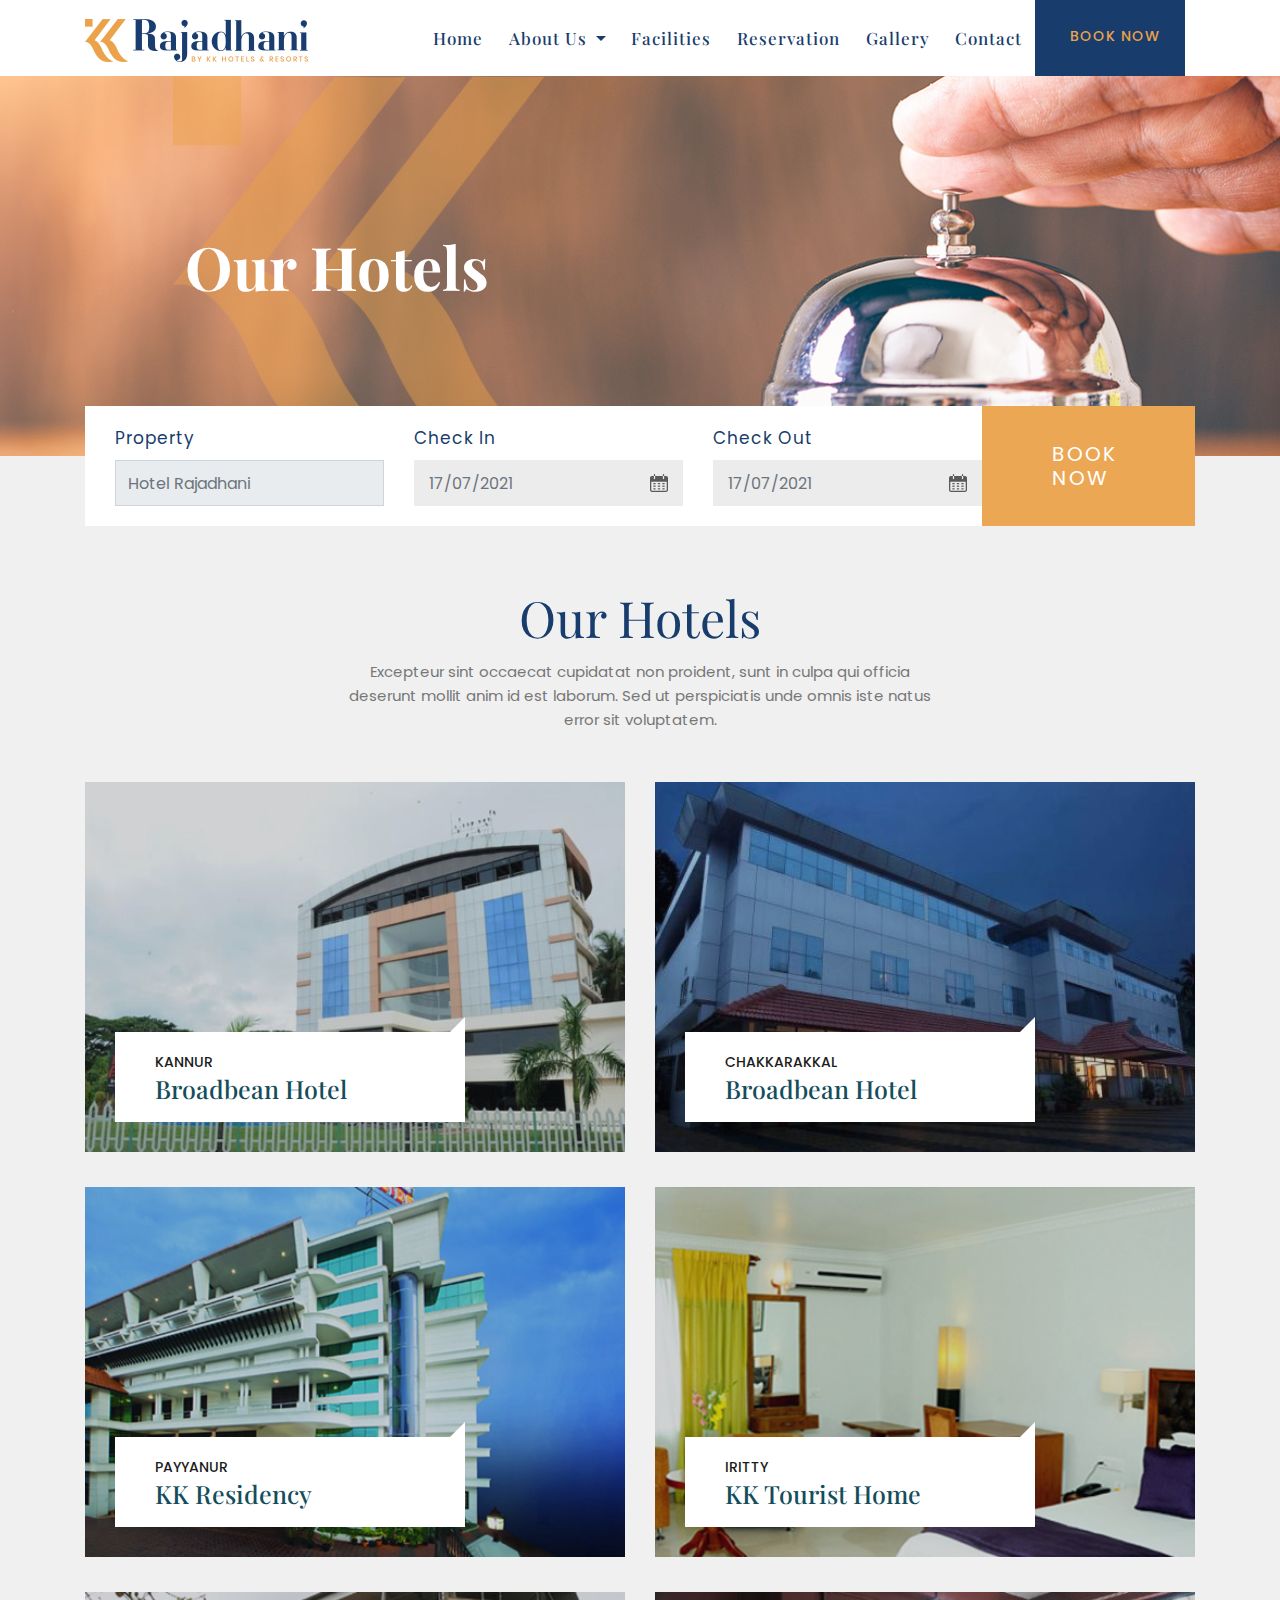
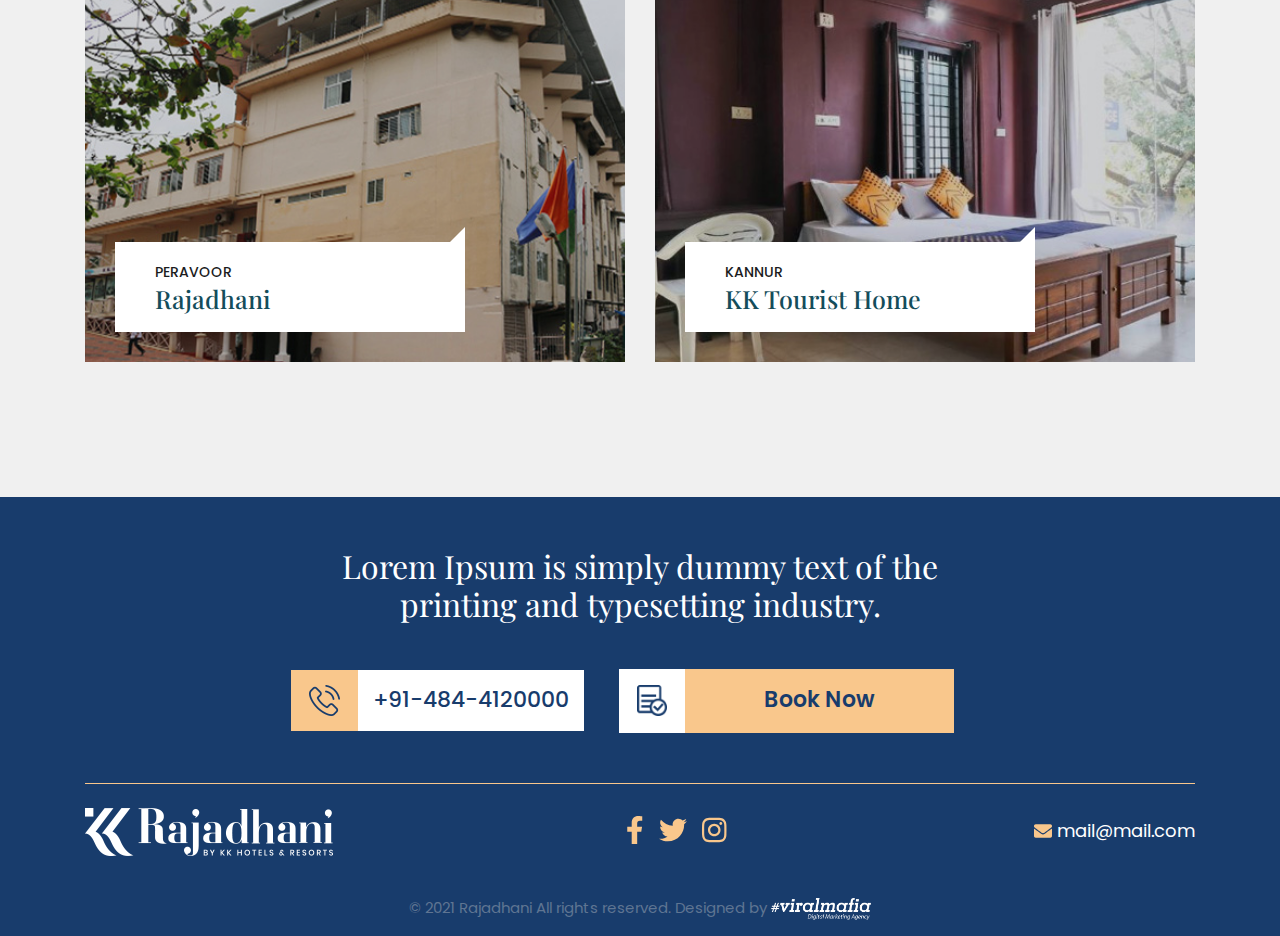
==== commit 1f17905d: "breadcrumb imgaes changed" ====
--- a/about-hotels.html
+++ b/about-hotels.html
@@ -85,7 +85,7 @@
         </header>
 
         <!-- ***** Breadcrumb area Start ***** -->
-        <section class="breadcrumb-area section">
+        <section class="breadcrumb-area breadcrumb-area-hotels section">
             <div class="container">
                 <div class="row">
                     <div class="bread-box">
--- a/assets/css/style.css
+++ b/assets/css/style.css
@@ -920,14 +920,45 @@
 }
 
 .banner-slider .owl-dots button{
-    background-color: #eca755 !important;
-
+    border: 1px solid #eca755 !important;
+    border: none;
+    width: 25px;
+    height: 25px;
+    line-height: 16px;
+    background-color: transparent !important;
+}
+
+.banner-slider .owl-dots button:before{
+    content: "1";
+    color: #eca755
+}
+
+.banner-slider .owl-dots button:nth-child(2)::before{
+    content: "2";
+    color: #eca755
+}
+
+.banner-slider .owl-dots button:nth-child(3)::before{
+    content: "3";
+    color: #eca755
 }
 
 .banner-slider .owl-dots button.active{
     background-color: #eca755 !important;
-}
-
+    width: 25px;
+    height: 25px;
+    line-height: 16px;
+    border: none;
+}
+
+.banner-slider .owl-dots button::before{
+    background-color: transparent;
+}
+
+.banner-slider .owl-dots button.active::before{
+    background-color: #eca755;
+    color: #473f34;
+}
 
 /* ******************************
 :: 9.0 ABOUT AREA CSS
@@ -1572,6 +1603,10 @@
     font-family: 'Poppins', sans-serif;
 }
 
+.box-shadow-form{
+    box-shadow: 0 4px 8px rgba(0, 0, 0, 0.15);
+}
+
 /* ******************************
 :: 16.0 NEW CHANGE CSS
 ****************************** */
@@ -1882,6 +1917,10 @@
     letter-spacing: 1px;
 }
 
+.breadcrumb-area-hotels{
+    background-image: url(../img/breadcrumbs/01.jpg);
+}
+
 /* ******************************
 :: 18.0  DESTINATIONS PAGE 
 ****************************** */
@@ -2123,82 +2162,56 @@
 /* ******************************
 :: 19.0  FACILITIES PAGE 
 ****************************** */
-.breadcrumb-area-facility{
-    background-image: url(../img/facilities/fac-banner.jpg);
-}
-
-.fac-area-main{
+.breadcrumb-area-facilities{
+    background-image: url(../img/breadcrumbs/02.jpg);
+}
+
+.facilities-area{
     background-color: #edebe5;
+    margin-top: -70px;
 }
 
 .fac-main-head{
-    max-width: 750px;
-    margin: 0 auto;
-    margin-bottom: 70px;
+    margin-bottom: 50px;
     text-align: center;
 }
 
-.fac-main-head h2{
-    font-size: 55px;
+.fac-main-head h1{
+    font-size: 50px;
     font-weight: 600;
-    color: #9b1b44;
+    color: #183c6c;
     margin-bottom: 10px;
-}
-
-.fac-main-head p{
-    font-size: 16px;
-}
-
-.room-inner{
-    background-color: #fff;
-    display: flex;
-    flex-wrap: wrap;
-}
-
-.room-post{
-    position: relative;
-    overflow: hidden;
-    width: 50%;
-}
-
-.room-post img{
-    object-fit: cover;
-    top: 0;
-    left: 0;
-    height: 100%;
-    width: 100%;
-    display: block;
-}
-
-.room-content{
-    width: 50%;
-}
-
-.room-content-inner{
-    padding: 70px;
-}
-
-.room-content-inner .title h3{
-    font-size: 35px;
-    font-weight: 600;
-}
-
-.room-content-inner .room-description{
-    margin-top: 35px;
-}
-
-.room-content-inner .room-description p{
+    margin-top: 20px;
+}
+
+.fac-contents p{
+    font-family: 'Playfair Display', serif;
+    margin-bottom: 25px;
+    color: #183c6c;
+
     font-size: 15px;
 }
 
-.room-content-inner .room-booking{
-    padding-top: 30px;
-    margin-top: 30px;
-    border-top: 1px solid #d7d7d7;
-}
-
-.room-content-inner .room-booking a{
-    background-color: #9b1b44;
+.fac-contents p:last-child{
+    margin-bottom: 0;
+}
+
+.fac-rm-box{
+    margin-bottom: 25px;
+}
+
+.fac-rm-content .head h2{
+    font-size: 22px;
+    margin: 20px 0;
+}
+
+.fac-room-btn{
+    margin-top: 50px;
+}
+
+.fac-room-btn a{
+    background-color: #183c6c;
+    border: 1px solid #183c6c;
     color: #fff;
     padding: 12px 35px;
     font-size: 16px;
@@ -2207,15 +2220,86 @@
     transition: all .3s ease;
 }
 
-.room-content-inner .room-booking a:hover{
-    background-color: #144d5b;
-}
+.fac-room-btn a:hover{
+    background-color: transparent;
+    color: #183c6c;
+}
+
+.last-month{
+    background-color: #183c6c;
+    padding: 80px 0;
+}
+
+.last-mnt-head h2{
+    margin-bottom: 90px;
+    color: #fff;
+    font-size: 30px;
+}
+
+.last-mnth-box .number span{
+    color: #fff;
+    font-size: 65px;
+    font-weight: 600;
+    margin-bottom: 8px;
+}
+
+.last-mnth-box .details span{
+    color: #e9ecef80;
+    font-size: 15px;
+}
+
+.count-box{
+    position: relative;
+    padding-top: 50px;
+    text-align: center;
+}
+
+.count-box::before{
+    content: "";
+    width: 100%;
+    border-top: 1px dashed #eba24a ;
+    position: absolute;
+    top: 0;
+    left: 0;
+    opacity: .5;
+}
+
+.count-box:first-of-type::before{
+    width: 50%;
+    left: auto;
+    right: 0;
+}
+
+.count-box::after{
+    content: "";
+    width: 15px;
+    height: 15px;
+    margin-left: -7px;
+    background: #555;
+    border: 2px solid #eba24a ;
+    border-radius: 100%;
+    position: absolute;
+    top: -7px;
+    left: 50%;
+}
+
+.count-box:last-of-type:before{
+    width: 50%;
+}
+
+
 
 /* ******************************
 :: 20.0  CONTACT PAGE 
 ****************************** */
 .breadcrumb-area-contact{
-    background-image: url(../img/contact/banner.jpg);
+    background-image: url(../img/breadcrumbs/05.jpg);
+}
+
+.contact-area{
+    background-color: #f0f0f0;
+    margin-top: -70px;
+    padding-top: 100px;
 }
 
 .adr-box{
@@ -2228,7 +2312,7 @@
 }
 
 .adr-box .logo{
-    background: #86193c;
+    background: #183c6c;
     width: 60px;
     height: 60px;
     line-height: 60px;
@@ -2238,7 +2322,7 @@
 }
 
 .adr-box .logo svg{
-    color: #fff;
+    color: #eca755;
     font-size: 20px;
 }
 
@@ -2246,21 +2330,17 @@
     font-size: 25px;
     margin-bottom: 10px;
     letter-spacing: 1px;
-    color: #9b1b44;
+    color: #183c6c;
 }
 
 .adr-box p{
-    font-size: 16px;
-    color: #144d5b;
+    font-size: 15px;
+    color: #183c6c;
 }
 
 .adr-box p a:hover{
-    color: #144d5b;
+    color: #eca755;
     text-decoration: underline;
-}
-
-.write-area{
-    padding-top: 10px;
 }
 
 .write-area-head h1{
@@ -2290,7 +2370,7 @@
 .btn-submit{
     text-align: center;
     text-align: center;
-    background: #9b1b44;
+    background: #183c6c;
     color: #fff;
     padding: 12px 30px;
     font-size: 16px;
@@ -2323,26 +2403,34 @@
 /* ******************************
 :: 21.0  RESERVATION PAGE 
 ****************************** */
-.reserv-image{
-    background-image: url(../img/reserv.jpg);
-    background-position: center;
+.breadcrumb-area-reservation{
+    background-image: url(../img/breadcrumbs/03.jpg);
+}
+
+.reservation-area{
+    background-image: url(../img/pattern_menu.jpg);
     background-size: cover;
-    height: 450px;
-    border-radius: 6px;
-}
-
-.reserv-head{
-    height: 450px;
-    display: flex;
-    align-items: center;
-    justify-content: center;
-}
-
-.reserv-head h1{
-    color: #fff;
-    font-family: 'Tangerine', cursive;
-    font-size: 100px;
+    background-repeat: no-repeat;
+    background-position: center center;
+    background-attachment: scroll;
+}
+
+
+.reserv-title h2{
+    color: #183c6c;
+    font-size: 55px;
     font-weight: 700;
+}
+
+.reserv-title p{
+    color: #444;
+    font-size: 1.125rem;
+    font-weight: 400;
+    margin-bottom: 35px;
+}
+
+.reserv-title .reserv-para p{
+    font-size: 15px;
 }
 
 .reserv-apply-area{
@@ -2352,14 +2440,14 @@
     border-radius: 8px;
     position: relative;
     z-index: 10;
-    background-color: #fff;
+    background-color: #f4f4f4;
 }
 
 .reserv-apply-area input{
     border: 0;
     border-bottom: 1px solid #D9DDE4;
     border-radius: 0;
-    padding: 0;
+    padding-left: 10px;
     width: 100%;
     height: 52px;
     margin-bottom: 30px;
@@ -2367,6 +2455,10 @@
     line-height: 1.2;
     letter-spacing: 0.3px;
     color: #97A1B2;
+}
+
+.reserv-apply-area input.date_icon{
+    background-color: #fff;
 }
 
 /* ******************************
@@ -3058,8 +3150,262 @@
 :: 26.0 GALLERY PAGE CSS
 ****************************** */
 .breadcrumb-area-gallery{
-    background-image: url(../img/gallery/gallery-banner.jpg);
-}
+    background-image: url(../img/breadcrumbs/04.jpg);
+}
+
+.shapes-container {
+    position: absolute;
+    top: 0;
+    left: 0;
+    right: 0;
+    bottom: 0;
+}
+
+.shape-1 {
+    position: relative;
+}
+
+.shape-1:before {
+    content: "";
+    position: absolute;
+    display: block;
+    width: 88rem;
+    height: 35rem;
+    top: 17rem;
+    left: -53rem;
+    border-radius: 25rem;
+    -webkit-transform: rotate(
+-44deg);
+    transform: rotate(
+-44deg);
+    background-color: #f6f9fe;
+}
+
+.gallery-tab{
+    padding: 30px 0px;
+}
+
+.gallery-tab ul{
+    display: flex;
+    align-items: center;
+    justify-content: center;
+}
+
+.gallery-tab .nav li a{
+    display: block;
+    padding: 10px 30px;
+    text-align: center;
+    transition: all .5s;
+    font-weight: 600;
+    box-shadow: 0px 1px 10px 0px rgba(0, 0, 0, 0.1);
+    margin-right: 10px;
+    border: none;
+}
+
+
+.gallery-tab .nav li a.active,
+.gallery-tab .nav li:hover a.active {
+    background: #183c6c;
+    color: #fff;
+    outline: none;
+    border: none;
+}
+
+/* Project Block Gallery */
+.project-block{
+    position: relative;
+    margin-bottom:16px;
+}
+
+.project-block .inner-box{
+	position:relative;
+}
+
+.project-block .image{
+	position:relative;
+}
+
+.project-block .image img{
+	position:relative;
+	width:100%;
+	display:block;
+    box-shadow: 0 4px 8px rgb(0 0 0 / 32%);
+}
+
+.project-block .image .overlay-box{
+	position: absolute;
+    left: 20px;
+    bottom: 20px;
+    right: 20px;
+    top: 20px;
+    z-index: 2;
+	opacity: 0;
+    display: block;
+    -webkit-transition: all 900ms ease;
+    -ms-transition: all 900ms ease;
+    -o-transition: all 900ms ease;
+    transition: all 900ms ease;
+}
+
+.project-block .image .overlay-box:before{
+	position:absolute;
+	content:'';
+	right:0px;
+	top:0px;
+	width:100%;
+	height:100%;
+	display:block;
+	opacity:0;
+	text-align:center;
+	-webkit-transition: all 900ms ease;
+    -ms-transition: all 900ms ease;
+    -o-transition: all 900ms ease;
+    transition: all 900ms ease;
+    -webkit-transform: perspective(400px) rotateY(-90deg);
+    -moz-transform: perspective(400px) rotateY(-90deg);
+    -ms-transform: perspective(400px) rotateY(-90deg);
+    -o-transform: perspective(400px) rotateY(-90deg);
+    transform: perspective(400px) rotateY(-90deg);
+    -webkit-transform-origin: right;
+    -moz-transform-origin: right;
+    -ms-transform-origin: right;
+    -o-transform-origin: right;
+    transform-origin: right;
+    -ms-transition: all 0.5s;
+    -moz-transition: all 0.5s;
+    -webkit-transition: all 0.5s;
+    -o-transition: all 0.5s;
+    transition: all 0.5s;
+	background-color: rgba(34,58,102,0.60);
+}
+
+.project-block .inner-box:hover .image .overlay-box:before{
+	opacity: 1;
+    -webkit-transform: perspective(400px) rotateY(0deg);
+    -moz-transform: perspective(400px) rotateY(0deg);
+    -ms-transform: perspective(400px) rotateY(0deg);
+    -o-transform: perspective(400px) rotateY(0deg);
+    transform: perspective(400px) rotateY(0deg);
+}
+
+.project-block .image .overlay-box:after{
+	position:absolute;
+	content:'';
+	left:0px;
+	top:0px;
+	width:100%;
+	height:100%;
+	display:block;
+	opacity:0;
+	text-align:center;
+	-webkit-transition: all 900ms ease;
+    -ms-transition: all 900ms ease;
+    -o-transition: all 900ms ease;
+    transition: all 900ms ease;
+    -webkit-transform: perspective(400px) rotateY(90deg);
+    -moz-transform: perspective(400px) rotateY(90deg);
+    -ms-transform: perspective(400px) rotateY(90deg);
+    -o-transform: perspective(400px) rotateY(90deg);
+    transform: perspective(400px) rotateY(90deg);
+    -webkit-transform-origin: left;
+    -moz-transform-origin: left;
+    -ms-transform-origin: right;
+    -o-transform-origin: left;
+    transform-origin: left;
+    -ms-transition: all 0.5s;
+    -moz-transition: all 0.5s;
+    -webkit-transition: all 0.5s;
+    -o-transition: all 0.5s;
+    transition: all 0.5s;
+	background-color: rgba(34,58,102,0.60);
+}
+
+.project-block .inner-box:hover .image .overlay-box:after{
+	opacity: 1;
+    -webkit-transform: perspective(400px) rotateY(0deg);
+    -moz-transform: perspective(400px) rotateY(0deg);
+    -ms-transform: perspective(400px) rotateY(0deg);
+    -o-transform: perspective(400px) rotateY(0deg);
+    transform: perspective(400px) rotateY(0deg);
+}
+
+.project-block .inner-box:hover .image .overlay-box{
+	opacity: 1;
+}
+
+.project-block .image .overlay-box .icon-box{
+	position:relative;
+	color:#ffffff;
+	font-size:34px;
+	z-index:1;
+	margin-bottom:18px;
+}
+
+.project-block .image .overlay-box .plus{
+	position:relative;
+	z-index:1;
+	color:#ffffff;
+	font-size:16px;
+	font-weight:600;
+	margin-top:12px;
+	display:inline-block;
+	transition:all 500ms ease;
+	-moz-transition:all 500ms ease;
+	-webkit-transition:all 500ms ease;
+	-ms-transition:all 500ms ease;
+	-o-transition:all 500ms ease;
+}
+
+.project-block .image .overlay-box .plus:hover{
+	color:#1cba9f;
+}
+
+.project-block .image .overlay-box .overlay-inner{
+	position: absolute;
+    left: 0px;
+    top: 0px;
+    width: 100%;
+    height: 100%;
+    display: table;
+    text-align: left;
+    padding: 10px 20px;
+    vertical-align: middle;
+}
+
+.project-block .image .overlay-box .overlay-content{
+    position: relative;
+	text-align:center;
+    display: table-cell;
+    vertical-align: middle;
+}
+
+.project-block .image h3{
+	position:relative;
+	font-size:16px;
+	color:#ffffff;
+	z-index:1;
+	font-weight:500;
+	line-height:1.3em;
+}
+
+.project-block .image h3 a{
+	position:relative;
+	color:#ffffff;
+	transition:all 500ms ease;
+	-moz-transition:all 500ms ease;
+	-webkit-transition:all 500ms ease;
+	-ms-transition:all 500ms ease;
+	-o-transition:all 500ms ease;
+}
+
+.project-block .image h3 a:hover{
+	color:#1cba9f;
+}
+
+#videoGallery .video{
+    margin-bottom: 16px;
+}
+/* -------------- */
 
 .gallery-img{
     position: relative;
--- a/assets/css/responsive.css
+++ b/assets/css/responsive.css
@@ -1003,6 +1003,17 @@
     .hotels-head h1{
         margin-top: 70px;
     }
+    .facilities-area {
+        background-color: #edebe5;
+        margin-top: -120px;
+    }
+    .fac-main-head h1{
+        margin-top: 80px;
+    }
+    .contact-area{
+        margin-top: -120px;
+        padding-top: 170px;
+    }
 }
 
 
@@ -1182,6 +1193,26 @@
     }
     .hotels-head h1 {
         margin-top: 325px;
+    }
+    .facilities-area{
+        margin-top: -335px;
+    }
+    .fac-main-head h1 {
+        margin-top: 310px;
+    }
+    .count-box{
+        padding-bottom: 50px;
+    }
+    .count-box:first-of-type::before,
+    .count-box:first-of-type::after{
+        display: none;
+    }
+    .count-box:last-of-type:before{
+        width: 100%;
+    }
+    .contact-area {
+        margin-top: -335px;
+        padding-top: 360px;
     }
 }
 
@@ -1349,7 +1380,7 @@
     }
     .reserv-apply-area{
         padding: 65px 30px;
-        box-shadow: 0px 8px 30px #6c757d69;
+        box-shadow: none;
     }
     .dotted-pattern-6,
     .tri-pattern-5{
@@ -1546,6 +1577,37 @@
     .about-hotels {
         margin-top: -406px;
     }
+    .facilities-area {
+        margin-top: -405px;
+    }
+    .fac-main-head h1 {
+        margin-top: 335px;
+    }
+    .last-mnt-head h2{
+        margin-bottom: 25px;
+    }
+    .contact-area {
+        margin-top: -405px;
+        padding-top: 410px;
+    }
+    .gallery-tab ul li{
+        margin-bottom: 15px;
+    }
+    .gallery-area{
+        padding-top: 10px;
+    }
+    .gallery-tab .nav li a{
+        margin-right: 0;
+    }
+    .banner-slider .owl-dots button.active,
+    .banner-slider .owl-dots button{
+        width: 18px;
+        height: 18px;
+        line-height: 10px;
+    }
+    .banner-slider .owl-dots button:before{
+        font-size: 10px;
+    }
 }
 
 
